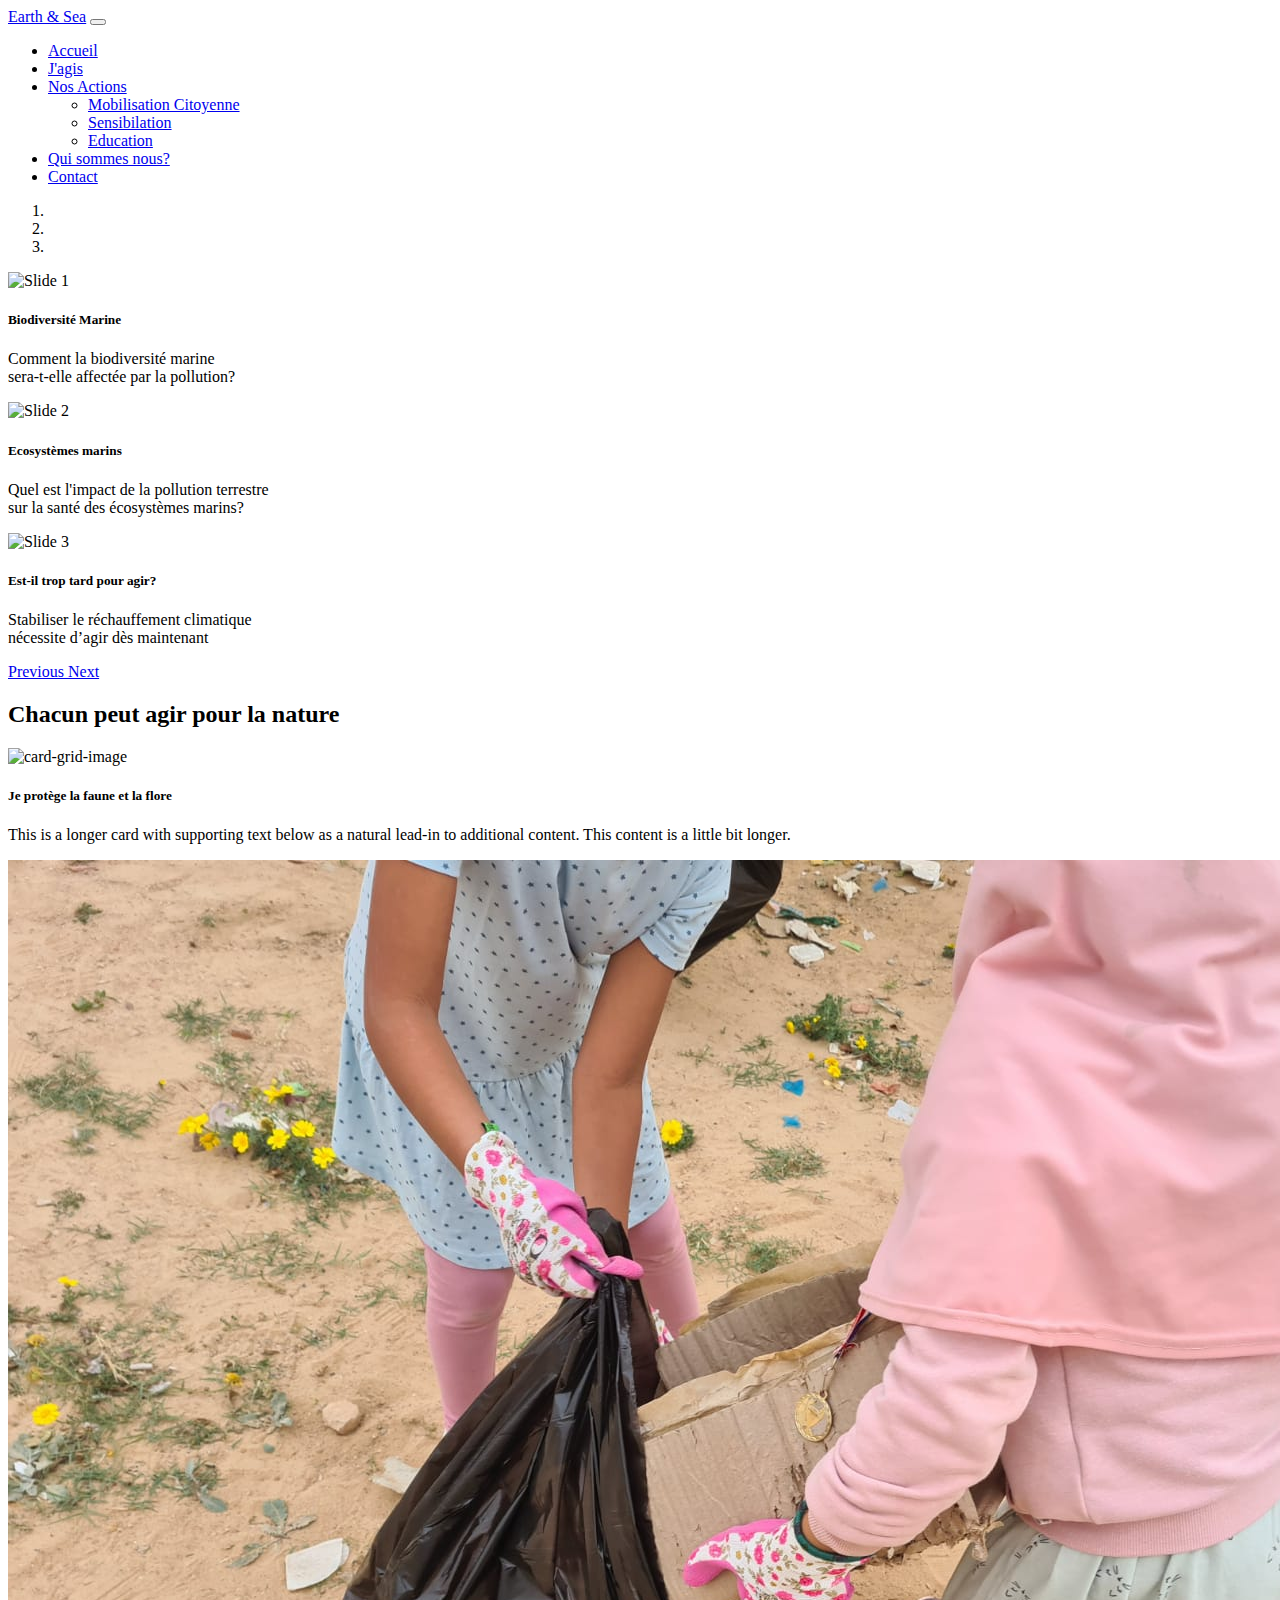
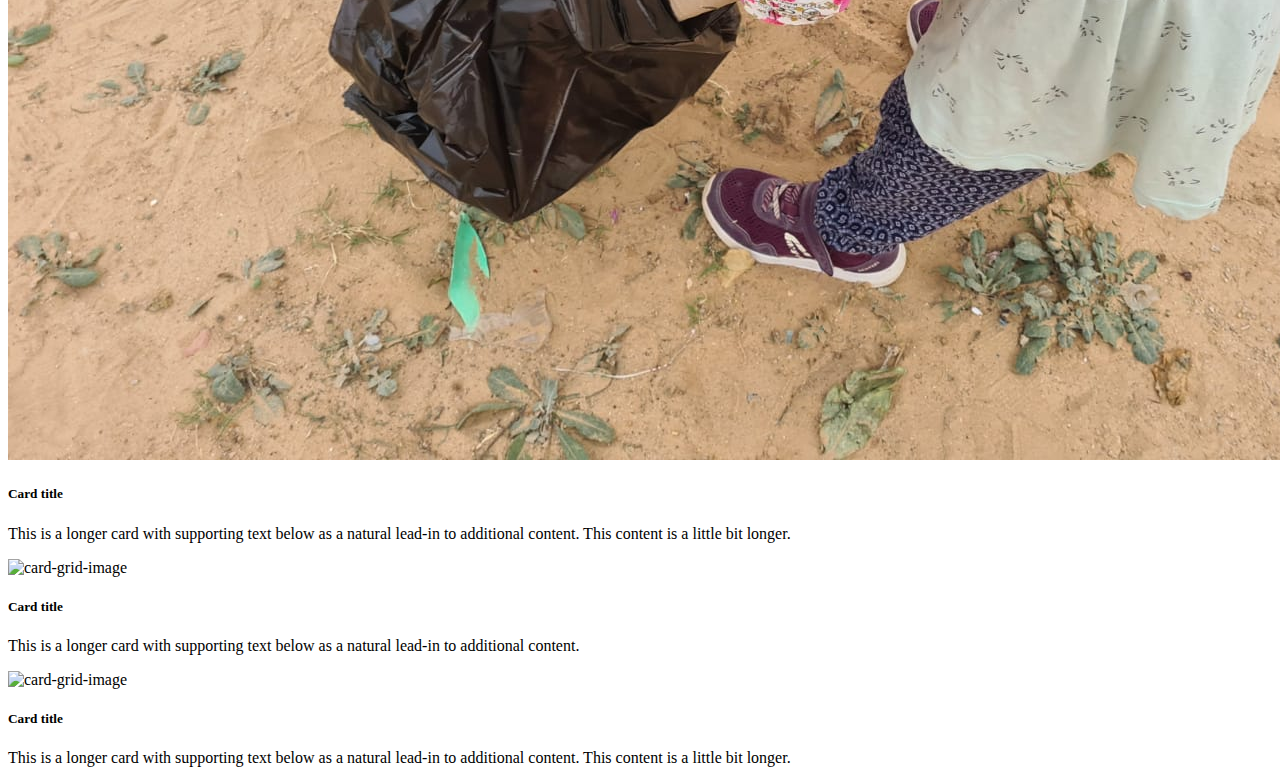
==== index.html @ c66fdb54 "My first commit" ====
<!DOCTYPE html>
<html lang="en">
<head>
  <meta charset="UTF-8">
  <meta http-equiv="X-UA-Compatible" content="IE=edge">
  <meta name="viewport" content="width=device-width, initial-scale=1.0">
  <title>Earth and Sea</title>
  <link rel="stylesheet" href="style.css">
  <link href="https://cdn.jsdelivr.net/npm/bootstrap@5.0.2/dist/css/bootstrap.min.css" rel="stylesheet" integrity="sha384-EVSTQN3/azprG1Anm3QDgpJLIm9Nao0Yz1ztcQTwFspd3yD65VohhpuuCOmLASjC" crossorigin="anonymous">
</head>
<body>

  <header >
    <nav class="navbar navbar-expand-xl navbar-dark bg-dark sticky-top">
      <div class="container-fluid fs-5">
        <a class="navbar-brand fs-1 text-info"  href="#">Earth & Sea</a>
        <button class="navbar-toggler" type="button" data-bs-toggle="collapse" data-bs-target="#navbarWithDropdown" aria-controls="navbarWithDropdown" aria-expanded="false" aria-label="Toggle navigation">
          <span class="navbar-toggler-icon"></span>
        </button>
        <div class="collapse navbar-collapse show" id="navbarWithDropdown">
          <ul class="navbar-nav">
            <li class="nav-item">
              <a class="nav-link active g-1 mx-2 ms-5" aria-current="page" href="#">Accueil</a>
            </li>
            <li class="nav-item">
              <a class="nav-link mx-2" href="#">J'agis</a>
            </li>
            <li class="nav-item dropdown">
              <a class="nav-link dropdown-toggle mx-2" href="#" id="navbarDropdownMenuLink" role="button" data-bs-toggle="dropdown" aria-expanded="false">
                Nos Actions
              </a>
              <ul class="dropdown-menu" aria-labelledby="navbarDropdownMenuLink">
                <li><a class="dropdown-item" href="#">Mobilisation Citoyenne</a></li>
                <li><a class="dropdown-item" href="#">Sensibilation</a></li>
                <li><a class="dropdown-item" href="#">Education</a></li>
              </ul>
            </li>
            <li class="nav-item">
              <a class="nav-link mx-2" href="#">
                Qui sommes nous?</a>
            </li>
            <li class="nav-item">
              <a class="nav-link mx-2" href="#">
                Contact</a>
            </li>
          </ul>
        </div>
      </div>
    </nav>
  </header>

    <div>
      <div id="carouselDark" class="carousel carousel-light slide" data-bs-ride="carousel">
        <ol class="carousel-indicators">
          <li data-bs-target="#carouselDark" data-bs-slide-to="0" class="active"></li>
          <li data-bs-target="#carouselDark" data-bs-slide-to="1"></li>
          <li data-bs-target="#carouselDark" data-bs-slide-to="2"></li>
        </ol>
        <div class="carousel-inner">
          <div class="carousel-item active">
            <img src="https://condorlivemedia.azureedge.net/cache/5/1/2/2/0/3/5122039f153b6544ac73728ad314e074d9860437.jpg" class="d-block w-100 carousel-img" alt="Slide 1">
            <div class="carousel-caption d-none d-sm-block">
              <h5 class="fs-1 fw-bold text-dark">Biodiversité Marine</h5>
              <p class="fs-3 text-light">Comment la biodiversité marine <br> sera-t-elle affectée par la pollution?</p>
            </div>
          </div>
          <div class="carousel-item">
            <img src="https://www.associazionepiuinforma.org/wp-content/uploads/2021/01/plastic-free-1.jpg" class="d-block w-100 carousel-img" alt="Slide 2">
            <div class="carousel-caption d-none d-sm-block">
              <h5 class="fs-1 fw-bold text-warning">Ecosystèmes marins</h5>
              <p class="fs-3 text-light">Quel est l'impact de la pollution terrestre <br> sur la santé des écosystèmes marins?</p>
            </div>
          </div>
          <div class="carousel-item">
            <img src="https://condorlivemedia.azureedge.net/cache/3/7/e/9/1/0/37e910b59f08dfcb8a8b7f9b9ddd486dace305ed.jpg" class="d-block w-100 carousel-img" alt="Slide 3">
            <div class="carousel-caption d-none d-sm-block">
              <h5 class="fs-2 fw-bold text-light">Est-il trop tard pour agir?</h5>
              <p class="fs-3 text-light">Stabiliser le réchauffement climatique <br> nécessite d’agir dès maintenant</p>
            </div>
          </div>
        </div>
        <a class="carousel-control-prev" href="#carouselDark" role="button" data-bs-slide="prev">
          <span class="carousel-control-prev-icon" aria-hidden="true"></span>
          <span class="visually-hidden">Previous</span>
        </a>
        <a class="carousel-control-next" href="#carouselDark" role="button" data-bs-slide="next">
          <span class="carousel-control-next-icon" aria-hidden="true"></span>
          <span class="visually-hidden">Next</span>
        </a>
      </div>
    </div>

    <h2 class="text-center mt-5">Chacun peut agir pour la nature</h2>

    <div class="container-fluid mt-5">
      <div class="row row-cols-1 row-cols-sm-2 g-3 mt-2 d-flex justify-content-around">
        <div class="col-5">
          <div class="card">
            <img src="https://cdn2.hubspot.net/hubfs/5313163/Ninos-reciclando-dia-medioambiente.jpg" class="card-img-top" alt="card-grid-image">
            <div class="card-body">
              <h5 class="card-title">Je protège la faune et la flore</h5>
              <p class="card-text">This is a longer card with supporting text below as a natural lead-in to additional content. This content is a little bit longer.</p>
            </div>
          </div>
        </div>
        <div class="col-5">
          <div class="card">
            <img src="dechets.jpg" class="card-img-top" alt="card-grid-image">
            <div class="card-body">
              <h5 class="card-title">Card title</h5>
              <p class="card-text">This is a longer card with supporting text below as a natural lead-in to additional content. This content is a little bit longer.</p>
            </div>
          </div>
        </div>
        <div class="col-5">
          <div class="card">
            <img src="https://static.wixstatic.com/media/112ed5_d75444805108465b8c4cd6896440b48f~mv2.jpg/v1/fill/w_1000,h_562,al_c,q_90,usm_0.66_1.00_0.01/112ed5_d75444805108465b8c4cd6896440b48f~mv2.jpg" class="card-img-top" alt="card-grid-image">
            <div class="card-body">
              <h5 class="card-title">Card title</h5>
              <p class="card-text">This is a longer card with supporting text below as a natural lead-in to additional content.</p>
            </div>
          </div>
        </div>
        <div class="col-5">
          <div class="card">
            <img src="https://www.reponse-conso.fr/wp-content/uploads/shutterstock_1021842574-1000x450.jpg" class="card-img-top" alt="card-grid-image">
            <div class="card-body">
              <h5 class="card-title">Card title</h5>
              <p class="card-text">This is a longer card with supporting text below as a natural lead-in to additional content. This content is a little bit longer.</p>
            </div>
          </div>
        </div>
      </div>
    </div>
    
  


  <script src="https://cdn.jsdelivr.net/npm/@popperjs/core@2.9.2/dist/umd/popper.min.js" integrity="sha384-IQsoLXl5PILFhosVNubq5LC7Qb9DXgDA9i+tQ8Zj3iwWAwPtgFTxbJ8NT4GN1R8p" crossorigin="anonymous"></script>
<script src="https://cdn.jsdelivr.net/npm/bootstrap@5.0.2/dist/js/bootstrap.min.js" integrity="sha384-cVKIPhGWiC2Al4u+LWgxfKTRIcfu0JTxR+EQDz/bgldoEyl4H0zUF0QKbrJ0EcQF" crossorigin="anonymous"></script>
</body>
</html>
---- style.css ----
.carousel-img {
  height: 610px;
}
/*# sourceMappingURL=style.css.map */
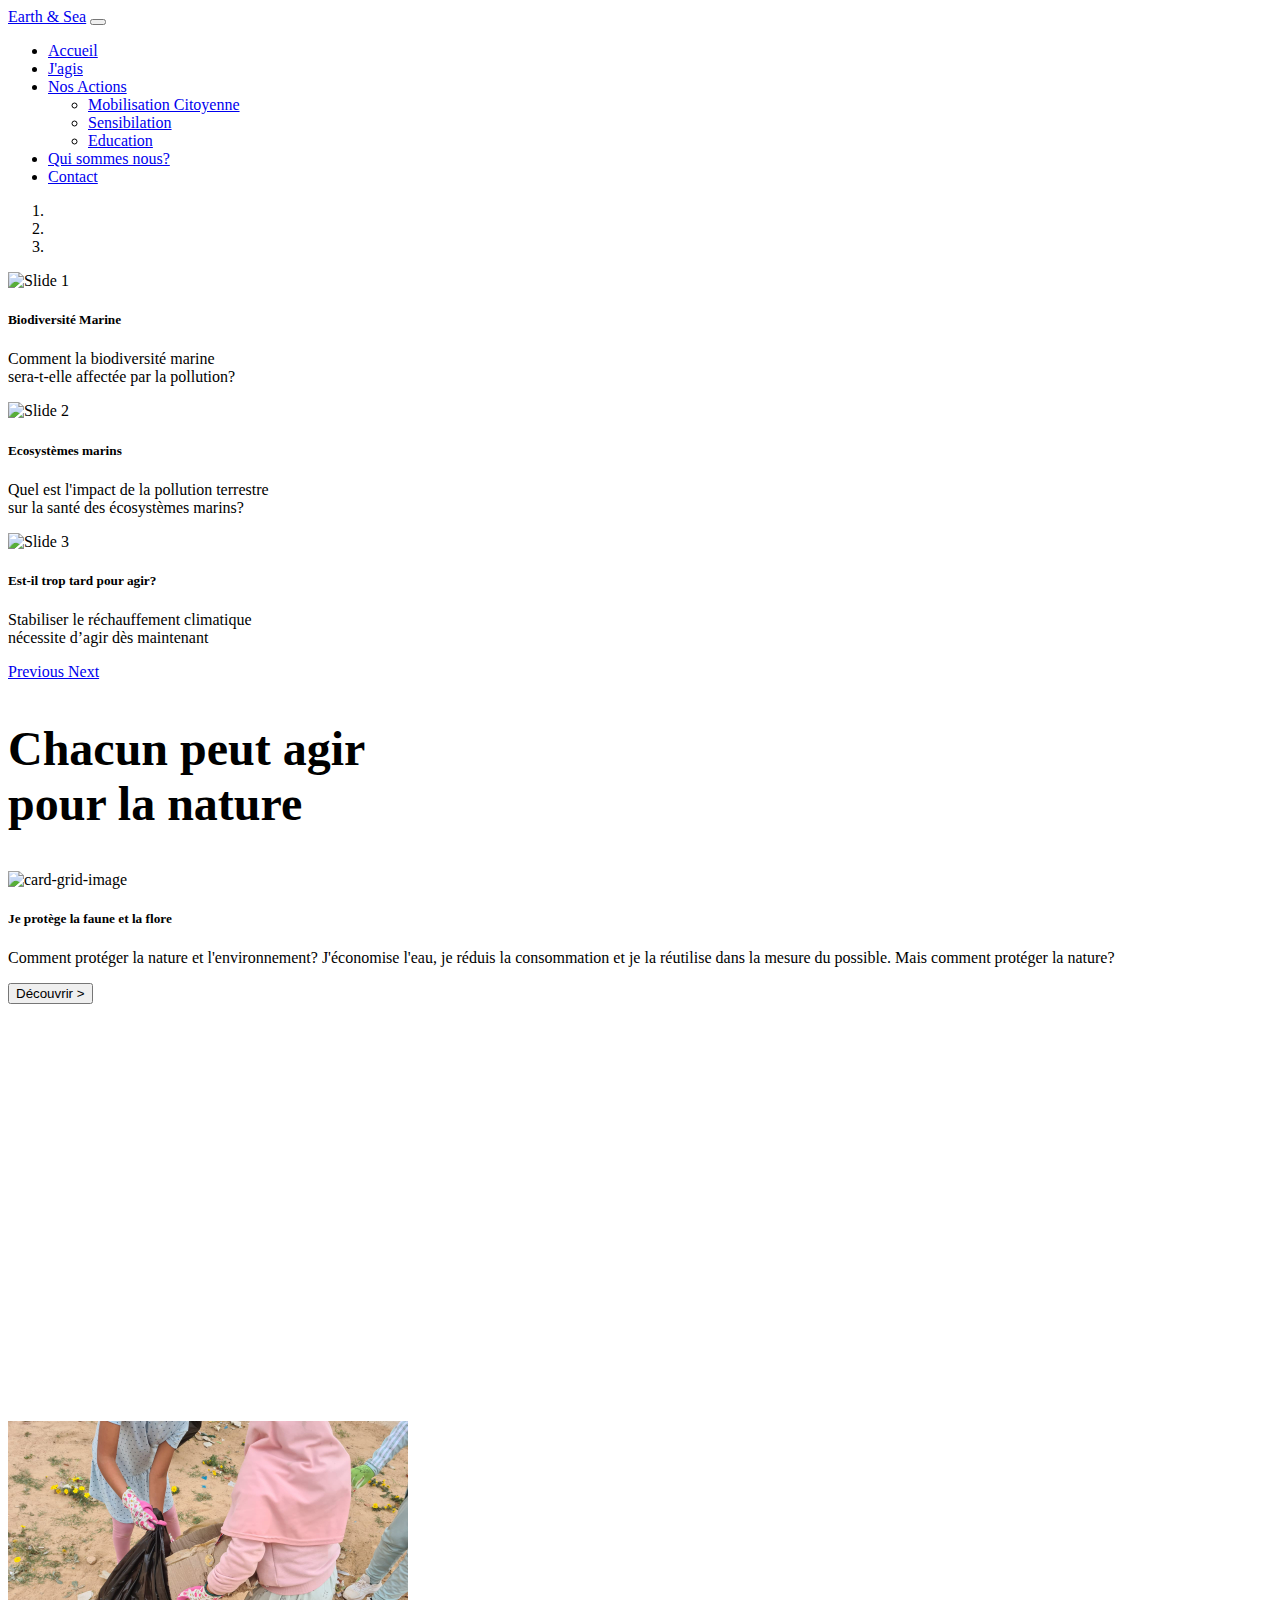
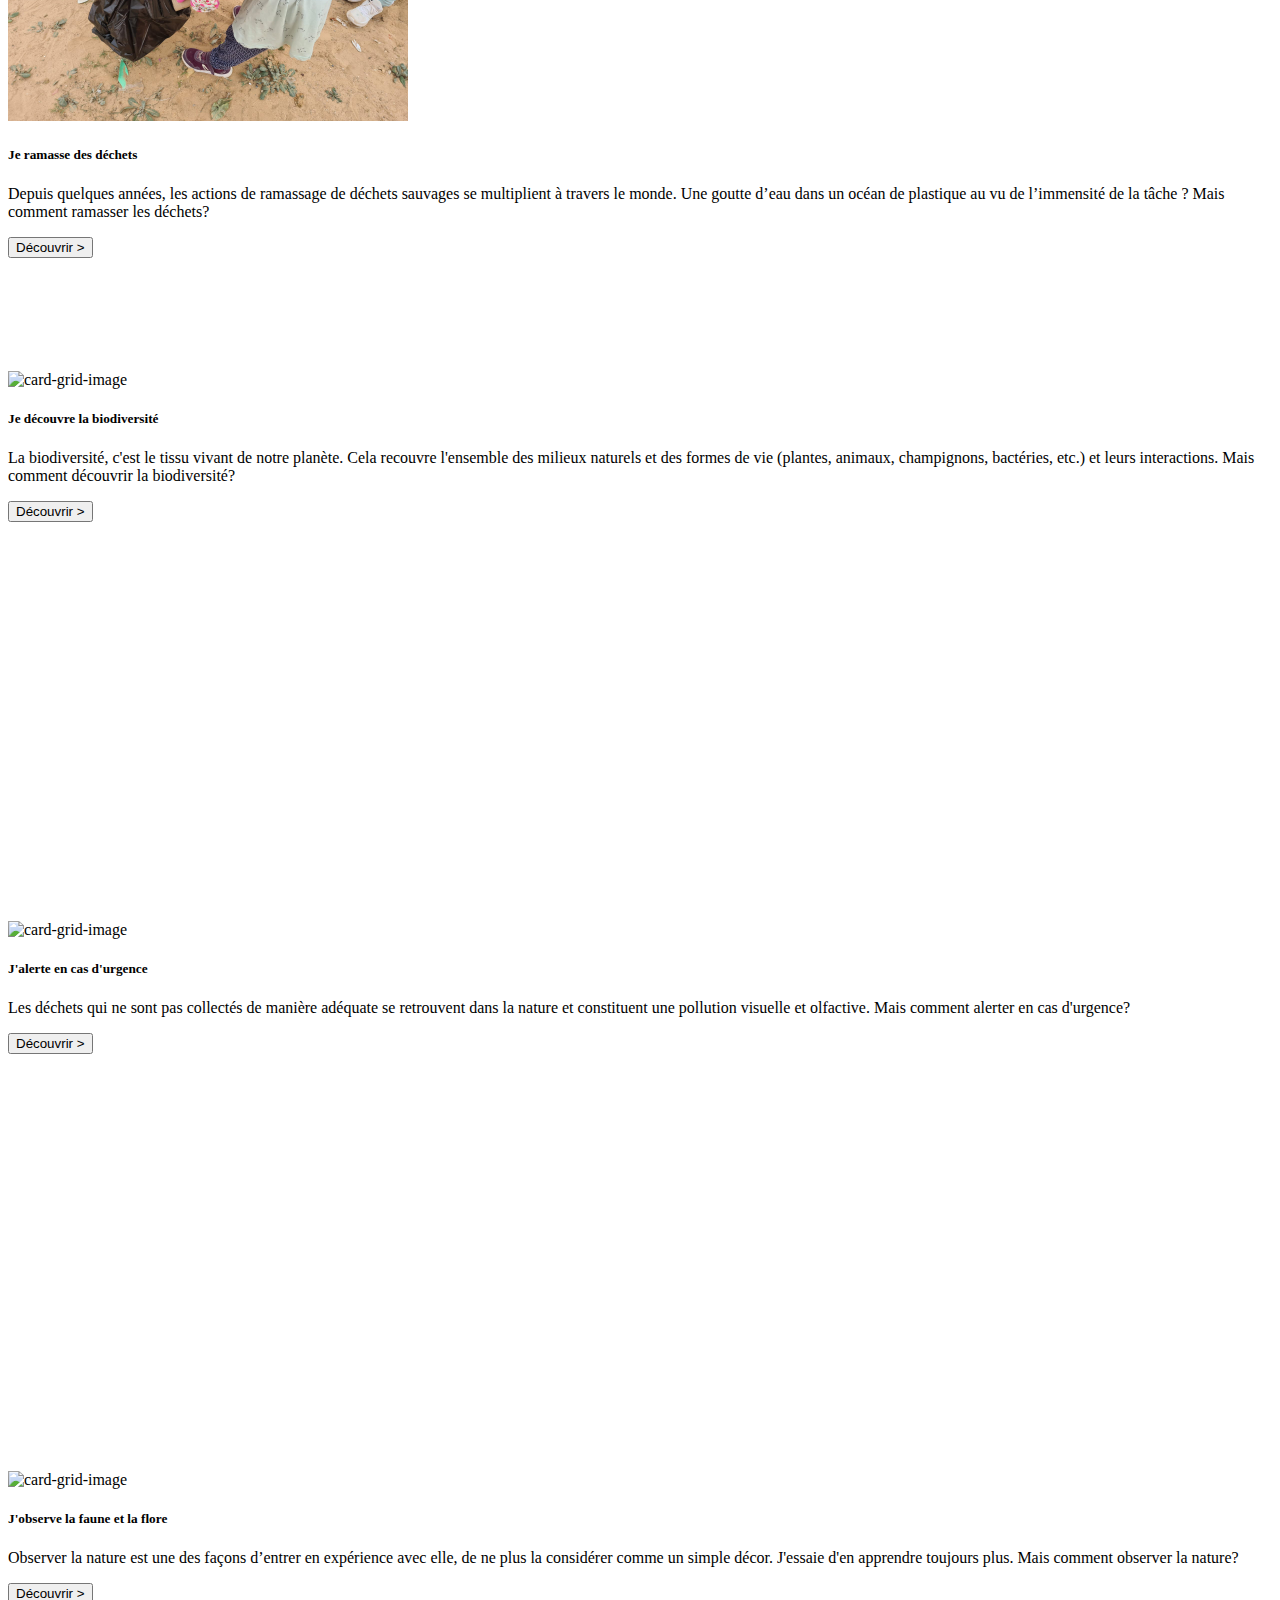
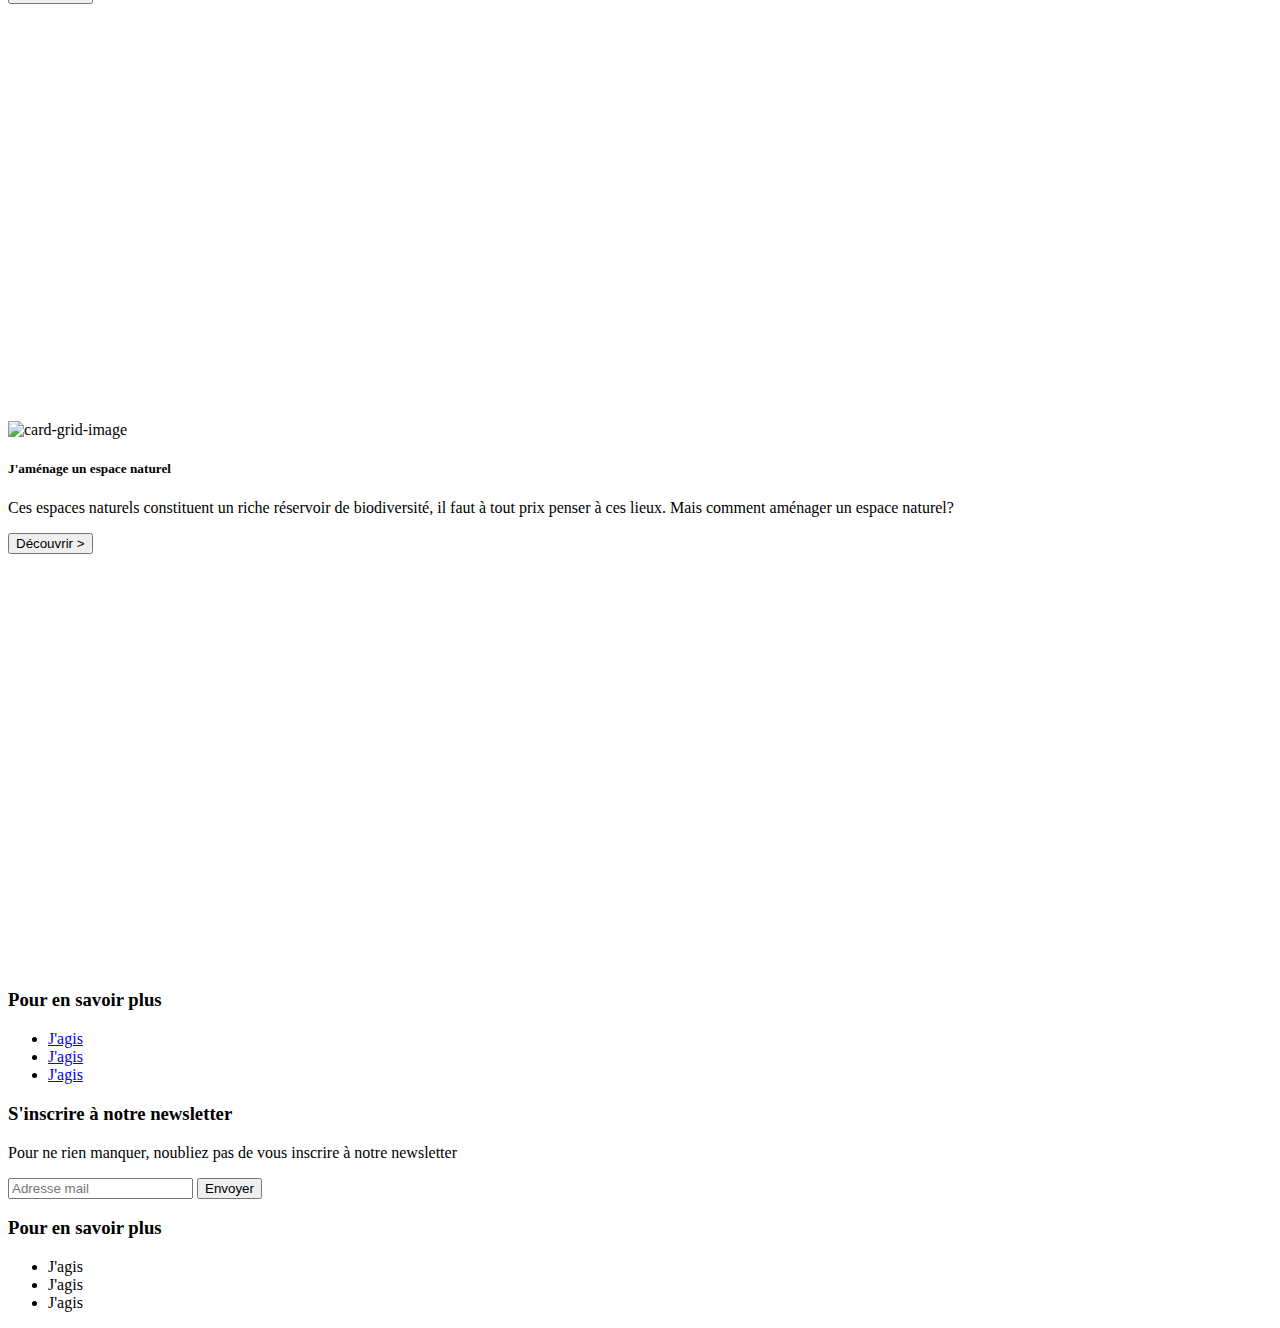
==== commit 793875fb: "add footer" ====
--- a/index.html
+++ b/index.html
@@ -7,6 +7,9 @@
   <title>Earth and Sea</title>
   <link rel="stylesheet" href="style.css">
   <link href="https://cdn.jsdelivr.net/npm/bootstrap@5.0.2/dist/css/bootstrap.min.css" rel="stylesheet" integrity="sha384-EVSTQN3/azprG1Anm3QDgpJLIm9Nao0Yz1ztcQTwFspd3yD65VohhpuuCOmLASjC" crossorigin="anonymous">
+  <link rel="preconnect" href="https://fonts.googleapis.com">
+<link rel="preconnect" href="https://fonts.gstatic.com" crossorigin>
+<link href="https://fonts.googleapis.com/css2?family=Noto+Serif&display=swap" rel="stylesheet">
 </head>
 <body>
 
@@ -90,48 +93,117 @@
       </div>
     </div>
 
-    <h2 class="text-center mt-5">Chacun peut agir pour la nature</h2>
+    <h2 class="text-center mt-5 text-success title-for-cards">Chacun peut agir <br> pour la nature</h2>
 
     <div class="container-fluid mt-5">
-      <div class="row row-cols-1 row-cols-sm-2 g-3 mt-2 d-flex justify-content-around">
-        <div class="col-5">
-          <div class="card">
+      <div class="row  g-3 mt-5 d-flex justify-content-around">
+        <div class="col-md-5 col-lg-4">
+          <div class="card shadow">
             <img src="https://cdn2.hubspot.net/hubfs/5313163/Ninos-reciclando-dia-medioambiente.jpg" class="card-img-top" alt="card-grid-image">
-            <div class="card-body">
+            <div class="card-body d-flex flex-column justify-content-between">
               <h5 class="card-title">Je protège la faune et la flore</h5>
-              <p class="card-text">This is a longer card with supporting text below as a natural lead-in to additional content. This content is a little bit longer.</p>
-            </div>
-          </div>
-        </div>
-        <div class="col-5">
-          <div class="card">
+              <p class="card-text">
+                Comment protéger la nature et l'environnement?
+                J'économise l'eau, je réduis la consommation et je la réutilise dans la mesure du possible. Mais comment protéger la nature?
+              </p>
+              <button type="button" class="btn btn-success align-self-end">Découvrir ></button>
+            </div>
+          </div>
+        </div>
+        <div class="col-md-5 col-lg-4">
+          <div class="card shadow">
             <img src="dechets.jpg" class="card-img-top" alt="card-grid-image">
-            <div class="card-body">
-              <h5 class="card-title">Card title</h5>
-              <p class="card-text">This is a longer card with supporting text below as a natural lead-in to additional content. This content is a little bit longer.</p>
-            </div>
-          </div>
-        </div>
-        <div class="col-5">
-          <div class="card">
+            <div class="card-body d-flex flex-column justify-content-between">
+              <h5 class="card-title">Je ramasse des déchets</h5>
+              <p class="card-text">
+                Depuis quelques années, les actions de ramassage de déchets sauvages se multiplient à travers le monde. Une goutte d’eau dans un océan de plastique au vu de l’immensité de la tâche ? Mais comment ramasser les déchets?
+              </p>
+              <button type="button" class="btn btn-success align-self-end">Découvrir ></button>
+            </div>
+          </div>
+        </div>
+        <div class="col-md-5 col-lg-4">
+          <div class="card shadow">
             <img src="https://static.wixstatic.com/media/112ed5_d75444805108465b8c4cd6896440b48f~mv2.jpg/v1/fill/w_1000,h_562,al_c,q_90,usm_0.66_1.00_0.01/112ed5_d75444805108465b8c4cd6896440b48f~mv2.jpg" class="card-img-top" alt="card-grid-image">
-            <div class="card-body">
-              <h5 class="card-title">Card title</h5>
-              <p class="card-text">This is a longer card with supporting text below as a natural lead-in to additional content.</p>
-            </div>
-          </div>
-        </div>
-        <div class="col-5">
-          <div class="card">
+            <div class="card-body d-flex flex-column justify-content-between">
+              <h5 class="card-title">Je découvre la biodiversité</h5>
+              <p class="card-text">
+                La biodiversité, c'est le tissu vivant de notre planète. Cela recouvre l'ensemble des milieux naturels et des formes de vie (plantes, animaux, champignons, bactéries, etc.) et leurs interactions. Mais comment découvrir la biodiversité?
+              </p>
+              <button type="button" class="btn btn-success align-self-end">Découvrir ></button>
+            </div>
+          </div>
+        </div>
+        <div class="col-md-5 col-lg-4">
+          <div class="card  shadow">
             <img src="https://www.reponse-conso.fr/wp-content/uploads/shutterstock_1021842574-1000x450.jpg" class="card-img-top" alt="card-grid-image">
-            <div class="card-body">
-              <h5 class="card-title">Card title</h5>
-              <p class="card-text">This is a longer card with supporting text below as a natural lead-in to additional content. This content is a little bit longer.</p>
+            <div class="card-body d-flex flex-column justify-content-between">
+              <h5 class="card-title">J'alerte en cas d'urgence</h5>
+              <p class="card-text">
+                Les déchets qui ne sont pas collectés de manière adéquate se retrouvent dans la nature et constituent une pollution visuelle et olfactive. Mais comment alerter en cas d'urgence? 
+              </p>
+              <button type="button" class="btn btn-success align-self-end">Découvrir ></button>
+            </div>
+          </div>
+        </div>
+        <div class="col-md-5 col-lg-4">
+          <div class="card  shadow">
+            <img src="https://cc-hautvaldesevre.fr/images/Articles/agriculture_et_biodiversit%C3%A9/image_classesvertes1_685px.jpg" class="card-img-top" alt="card-grid-image">
+            <div class="card-body d-flex flex-column justify-content-between">
+              <h5 class="card-title">J'observe la faune et la flore</h5>
+              <p class="card-text">
+                Observer la nature est une des façons d’entrer en expérience avec elle, de ne plus la considérer comme un simple décor. J'essaie d'en apprendre toujours plus. Mais comment observer la nature? 
+              </p>
+              <button type="button" class="btn btn-success align-self-end">Découvrir ></button>
+            </div>
+          </div>
+        </div>
+        <div class="col-md-5 col-lg-4">
+          <div class="card  shadow">
+            <img src="https://i.notretemps.com/1400x787/smart/2021/04/09/bricolage-au-jardin-construire-un-hotel-a-insectes.jpg" class="card-img-top" alt="card-grid-image">
+            <div class="card-body d-flex flex-column justify-content-between">
+              <h5 class="card-title">J'aménage un espace naturel</h5>
+              <p class="card-text">
+                Ces espaces naturels constituent un riche réservoir de biodiversité, il faut à tout prix penser à ces lieux. Mais comment aménager un espace naturel?
+              </p>
+              <button type="button" class="btn btn-success align-self-end">Découvrir ></button>
             </div>
           </div>
         </div>
       </div>
     </div>
+
+    <footer class="bg-dark mt-5 container-fluid">
+      <div class="d-flex justify-content-around">
+        <div class="col-3 text-info mt-5 text-center mb-5">
+          <h3>Pour en savoir plus</h3>
+          <ul class="nav flex-column">
+            <li><a class="nav-link" href="#">J'agis</a></li>
+            <li><a class="nav-link" href="#">J'agis</a></li>
+            <li><a class="nav-link" href="#">J'agis</a></li>
+          </ul>
+        </div>
+  
+        <div class="col-3 d-flex flex-column text-info mt-5 text-center align-items-center mb-5">
+          <h3>S'inscrire à notre newsletter</h3>
+          <p>Pour ne rien manquer, noubliez pas de vous inscrire à notre newsletter</p>
+          <div class="input-group w-75">
+            <input type="mail" class="form-control" placeholder="Adresse mail" aria-label="mail" aria-describedby="input-group-left">
+            <button type="button" class="btn btn-primary">Envoyer</button>
+          </div>
+        </div>
+  
+        <div class="col-3 text-info mt-5 text-center mb-5">
+          <h3>Pour en savoir plus</h3>
+          <ul>
+            <li>J'agis</li>
+            <li>J'agis</li>
+            <li>J'agis</li>
+          </ul>
+        </div>
+      </div>
+      
+    </footer>
     
   
 
--- a/style.css
+++ b/style.css
@@ -1,4 +1,21 @@
 .carousel-img {
-  height: 610px;
+  height: 630px;
+}
+
+img {
+  height: 300px;
+}
+
+.card {
+  height: 550px;
+}
+
+h2 {
+  font-family: 'Noto Serif', serif;
+}
+
+.title-for-cards {
+  font-family: 'Satisfy', cursive;
+  font-size: 3em;
 }
 /*# sourceMappingURL=style.css.map */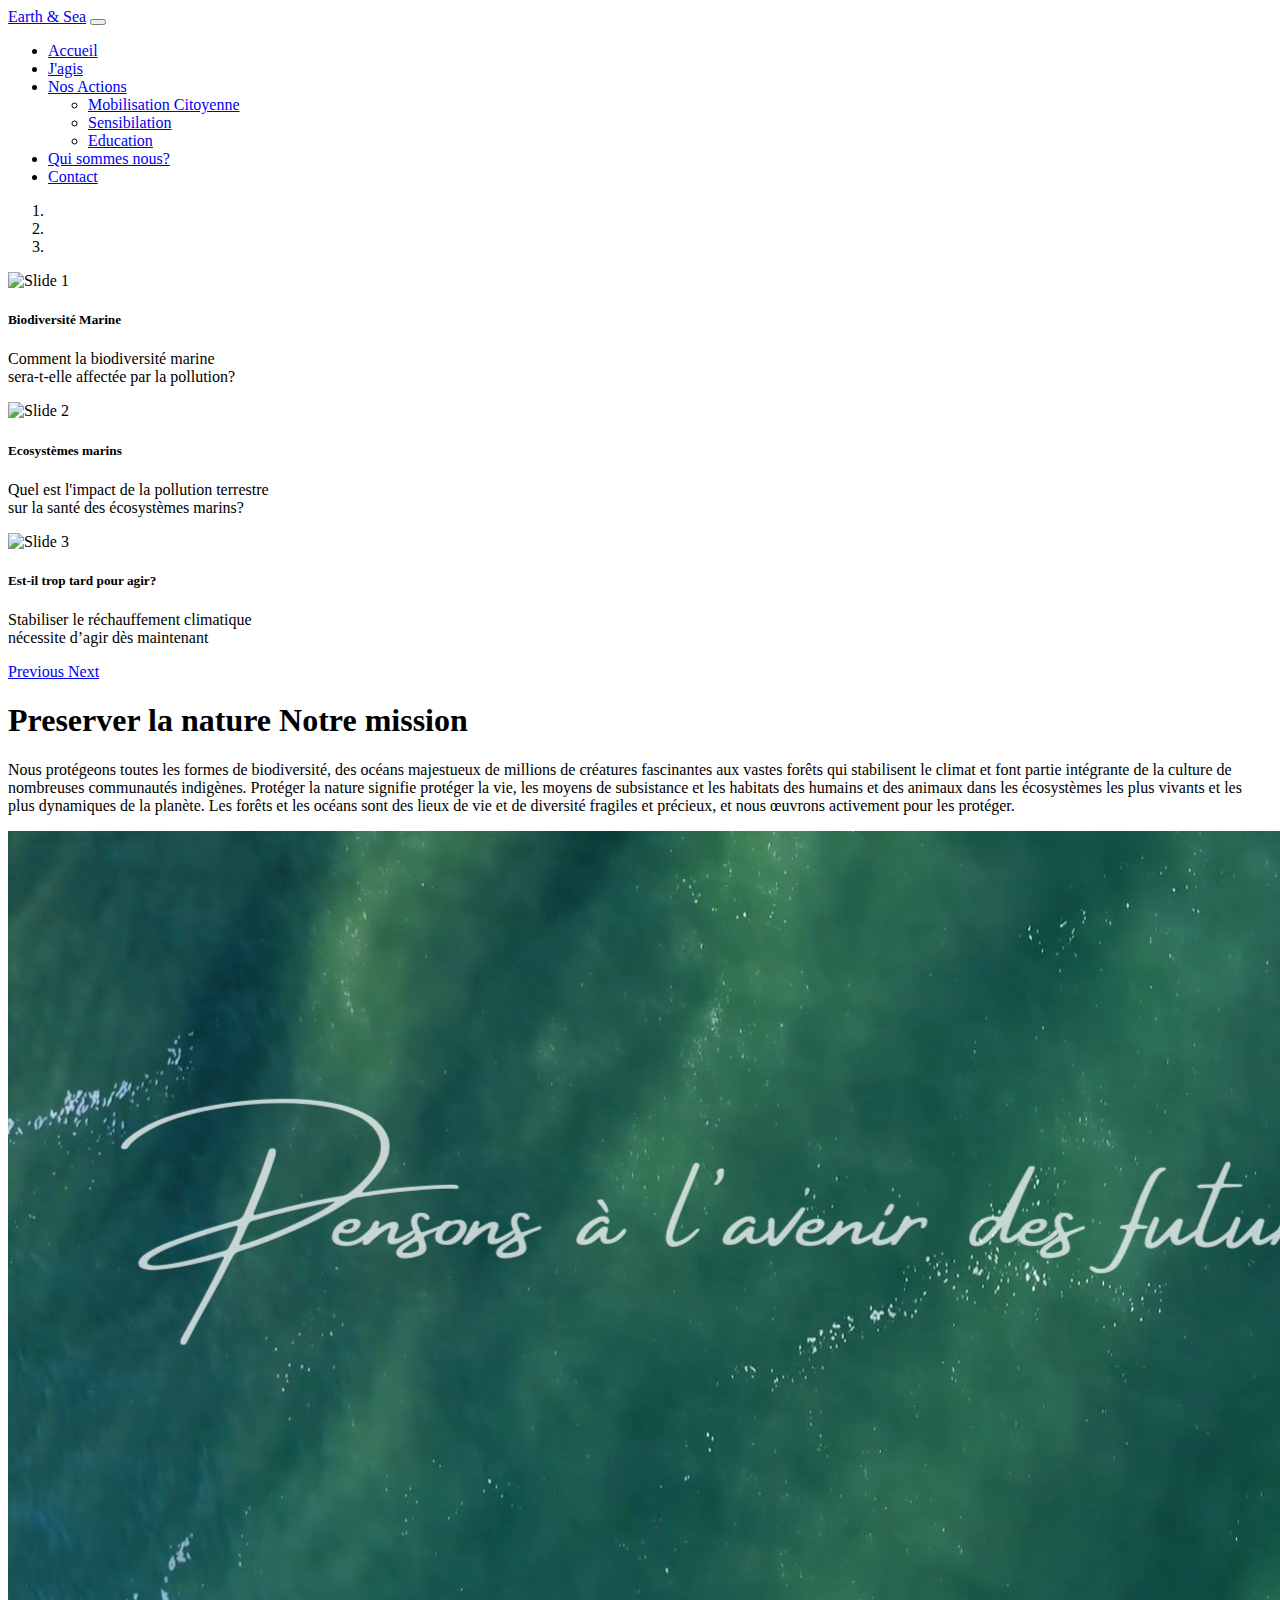
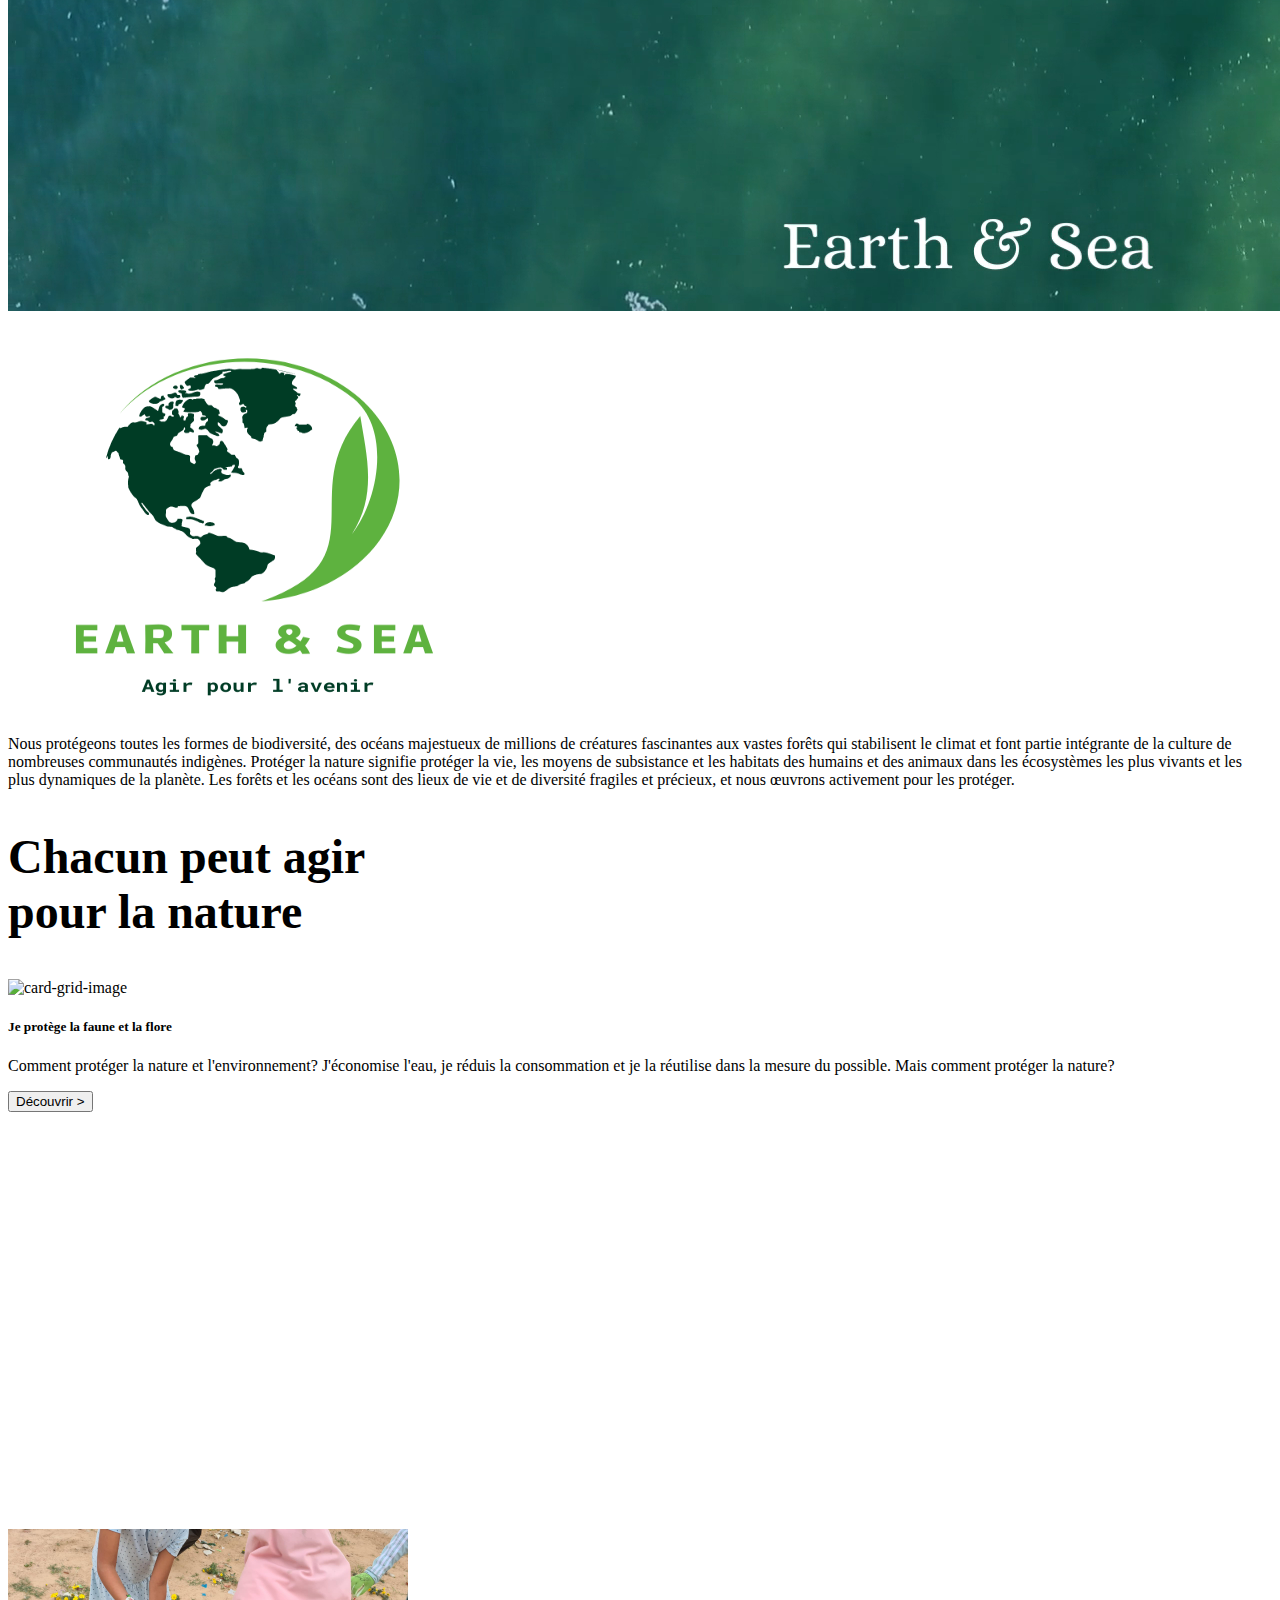
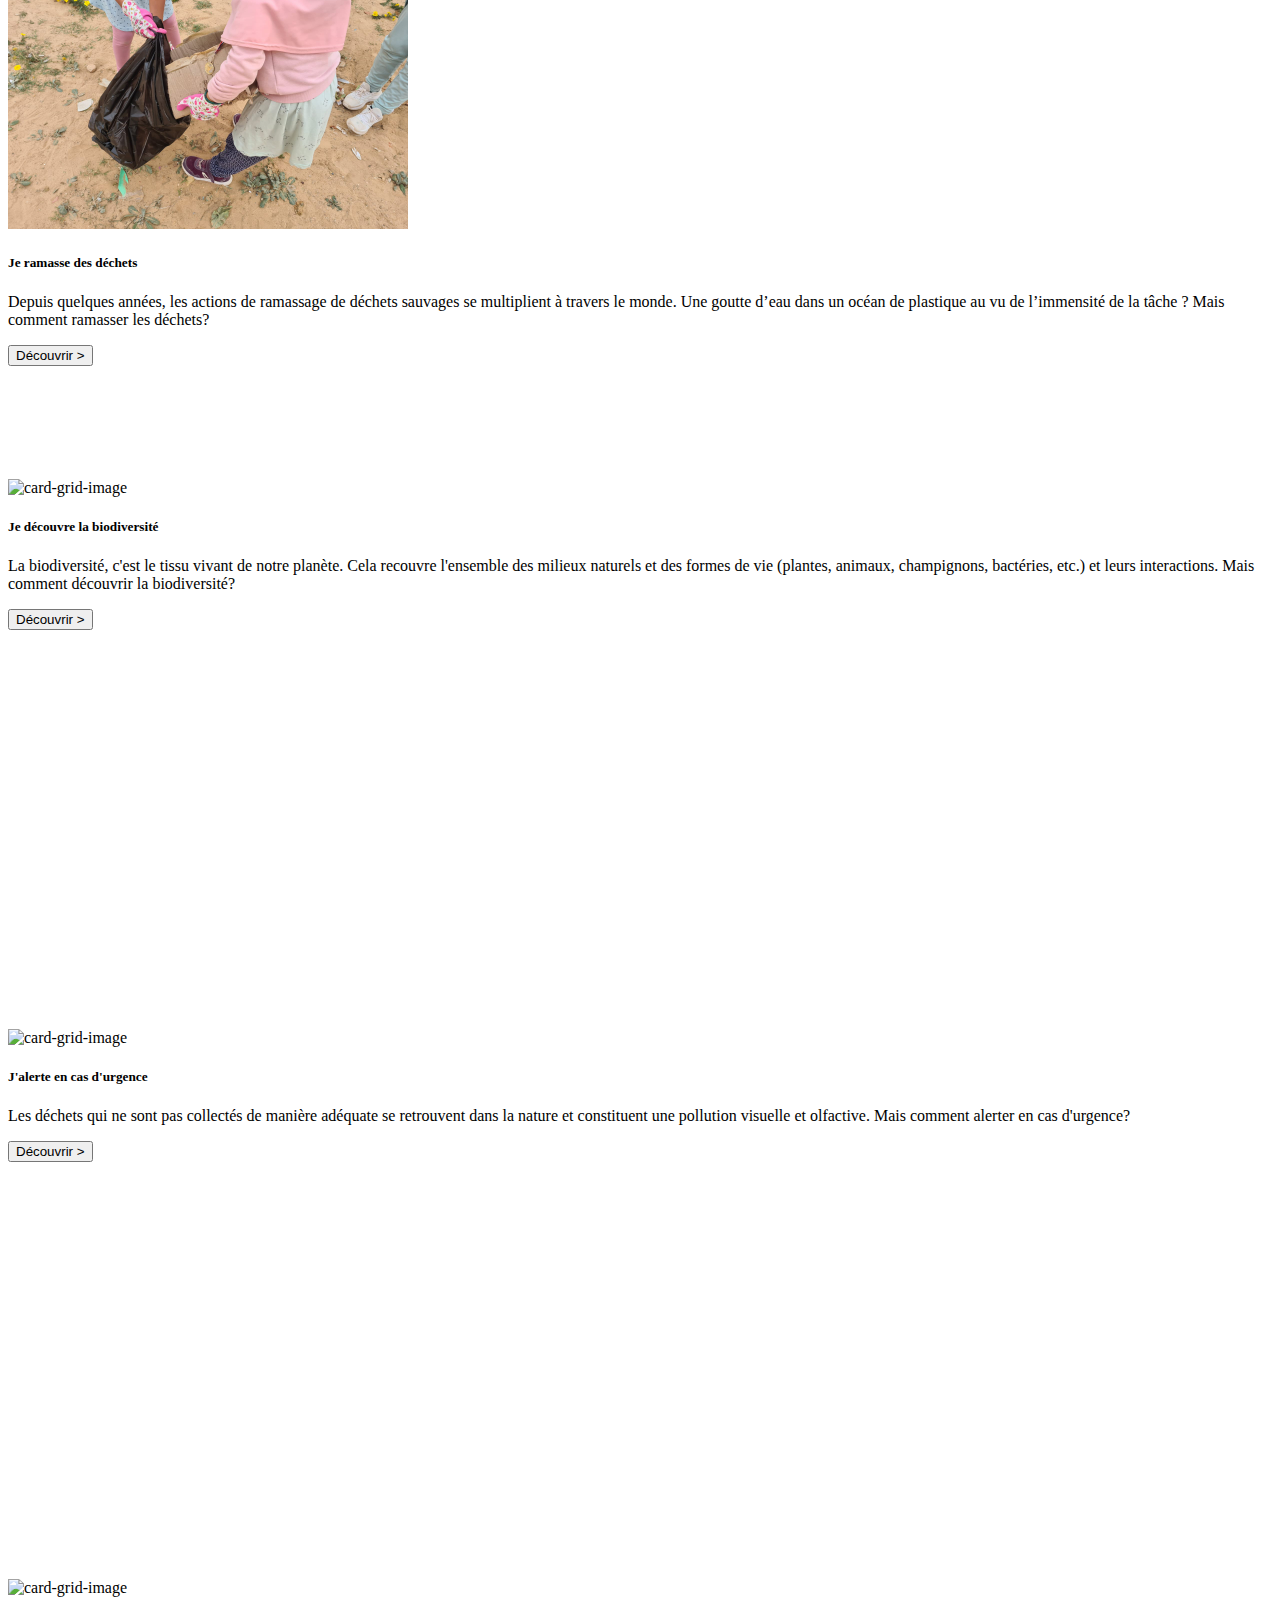
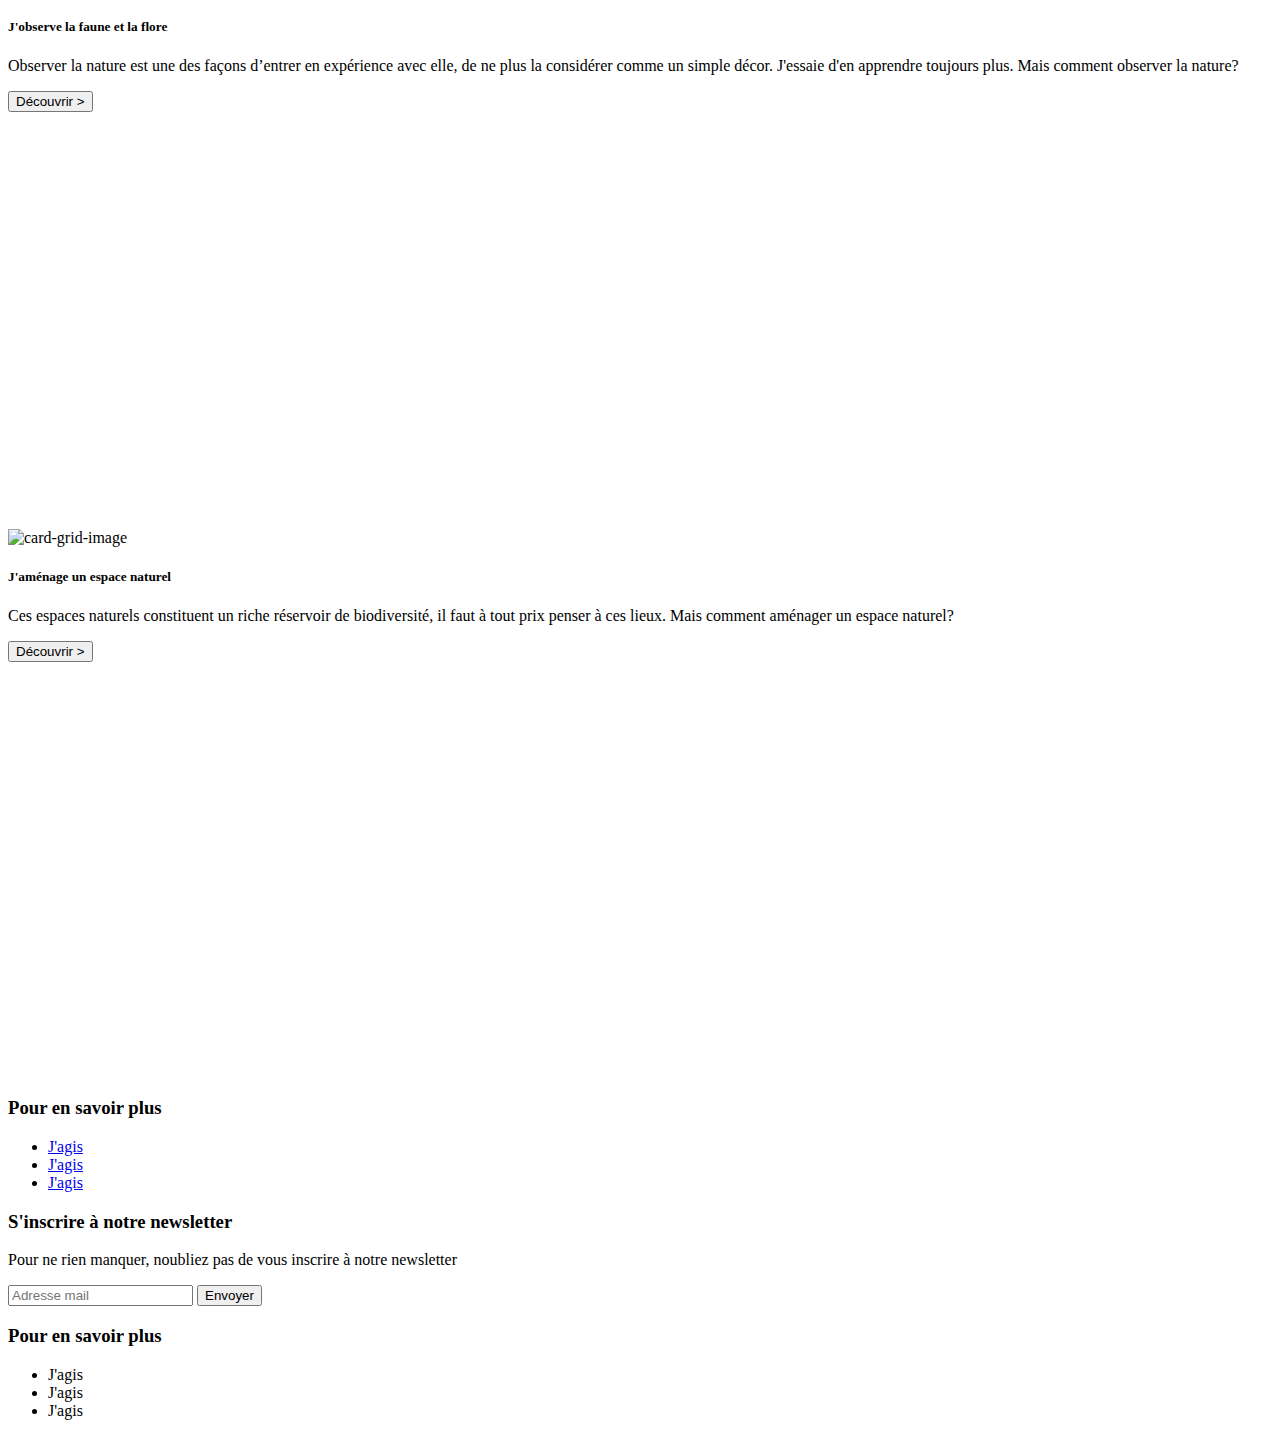
==== commit 26b2b035: "add footer" ====
--- a/index.html
+++ b/index.html
@@ -93,6 +93,27 @@
       </div>
     </div>
 
+    
+
+    <div class="container-fluid text-center mt-5">
+      <div class="row d-flex justify-content-around shadow me-5 ms-5">
+        <h1 class="mt-5 mb-5">Preserver la nature Notre mission</h1>
+        <div class="col-sm-10 col-md-6 d-flex flex-column mb-5">
+          <p>Nous protégeons toutes les formes de biodiversité, des océans majestueux de millions de créatures fascinantes aux vastes forêts qui stabilisent le climat et  font partie intégrante de la culture de nombreuses communautés indigènes. 
+ 
+            Protéger la nature signifie protéger la vie, les moyens de subsistance et les habitats des humains et des animaux dans les écosystèmes les plus vivants et les plus dynamiques de la planète. Les forêts et les océans sont des lieux de vie et de diversité fragiles et précieux, et nous œuvrons activement pour les protéger.</p>
+            <video loop autoplay muted src="vieo earth sea.mp4"></video>
+        </div>
+        <div class="col-sm-10 col-md-6 d-flex flex-column align-items-center">
+          <img class="logo" src="EARTH & SEA.png" alt="">
+          <p>Nous protégeons toutes les formes de biodiversité, des océans majestueux de millions de créatures fascinantes aux vastes forêts qui stabilisent le climat et  font partie intégrante de la culture de nombreuses communautés indigènes. 
+ 
+            Protéger la nature signifie protéger la vie, les moyens de subsistance et les habitats des humains et des animaux dans les écosystèmes les plus vivants et les plus dynamiques de la planète. Les forêts et les océans sont des lieux de vie et de diversité fragiles et précieux, et nous œuvrons activement pour les protéger.</p>
+        </div>
+      </div>
+      
+    </div>
+
     <h2 class="text-center mt-5 text-success title-for-cards">Chacun peut agir <br> pour la nature</h2>
 
     <div class="container-fluid mt-5">
--- a/style.css
+++ b/style.css
@@ -18,4 +18,15 @@
   font-family: 'Satisfy', cursive;
   font-size: 3em;
 }
+
+.logo {
+  max-width: 600px;
+}
+
+@media only screen and (min-width: 1140px) {
+  .logo {
+    width: 500px;
+    height: 400px;
+  }
+}
 /*# sourceMappingURL=style.css.map */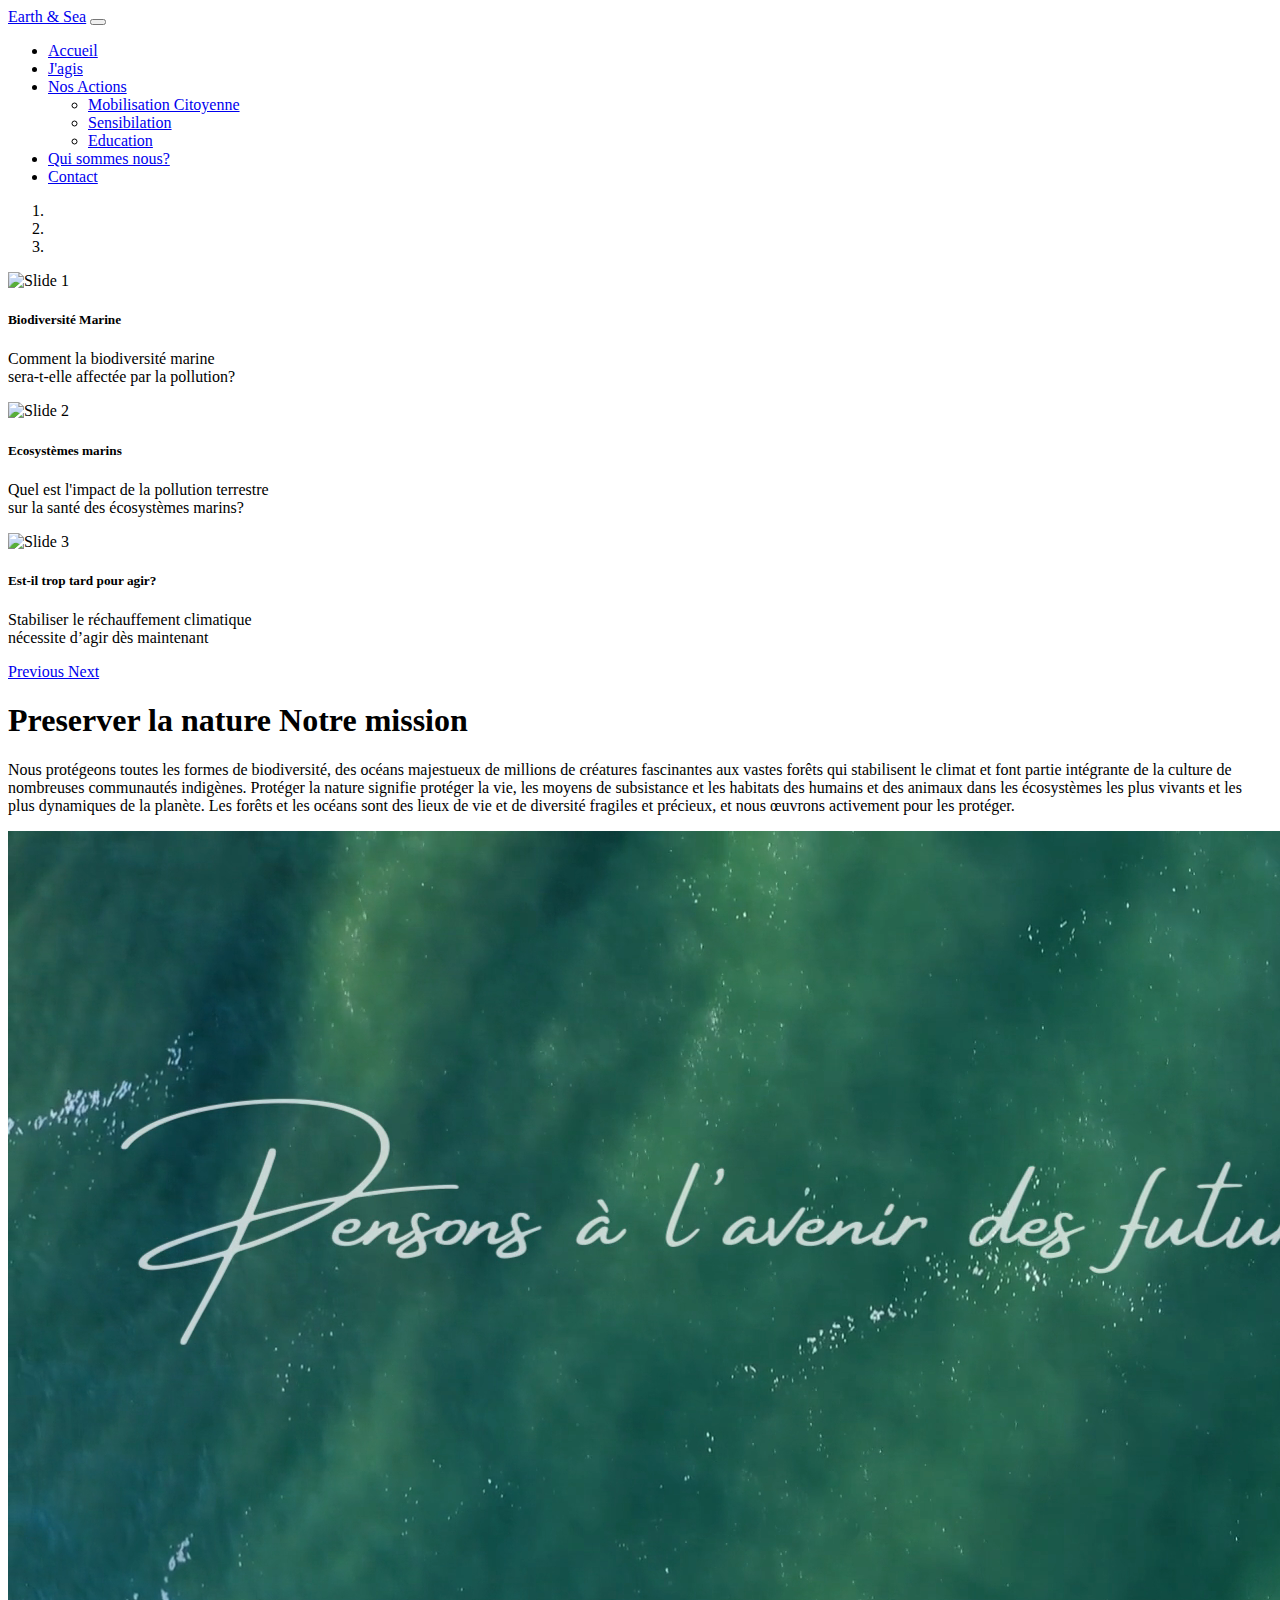
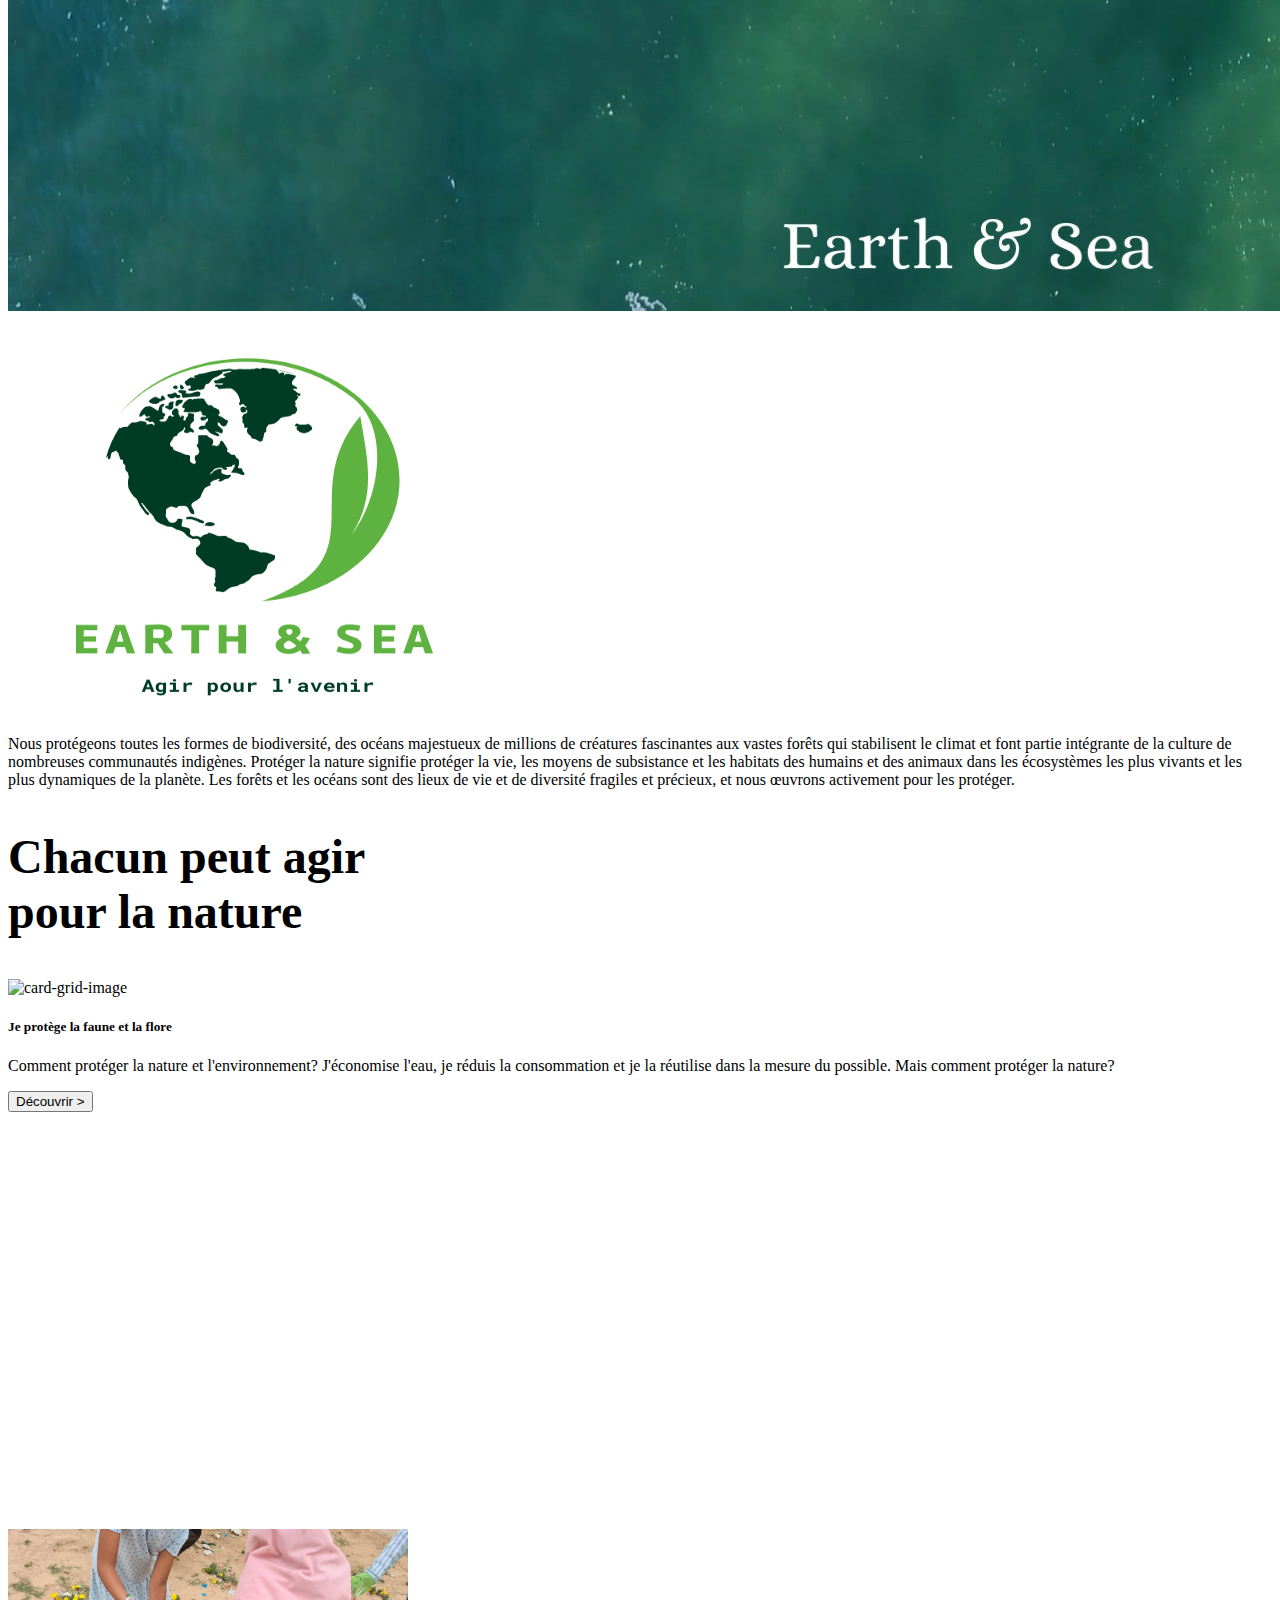
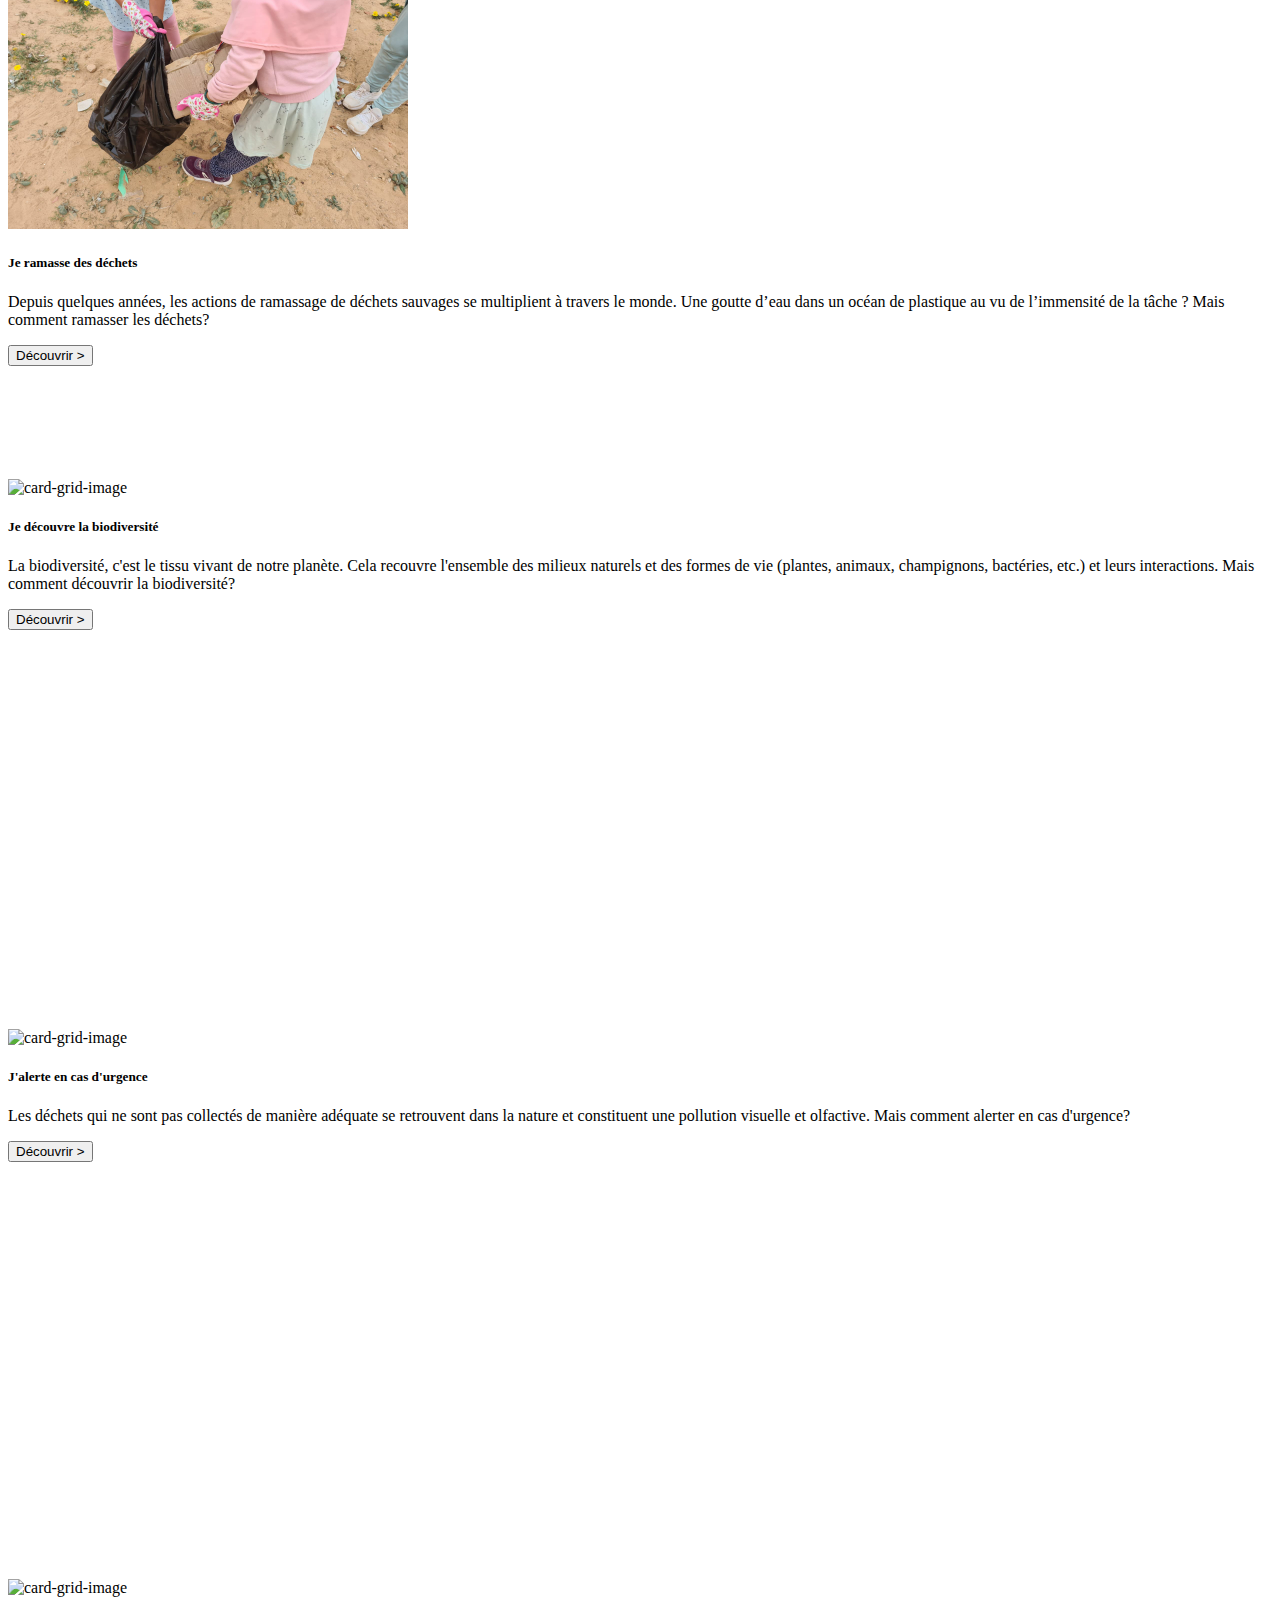
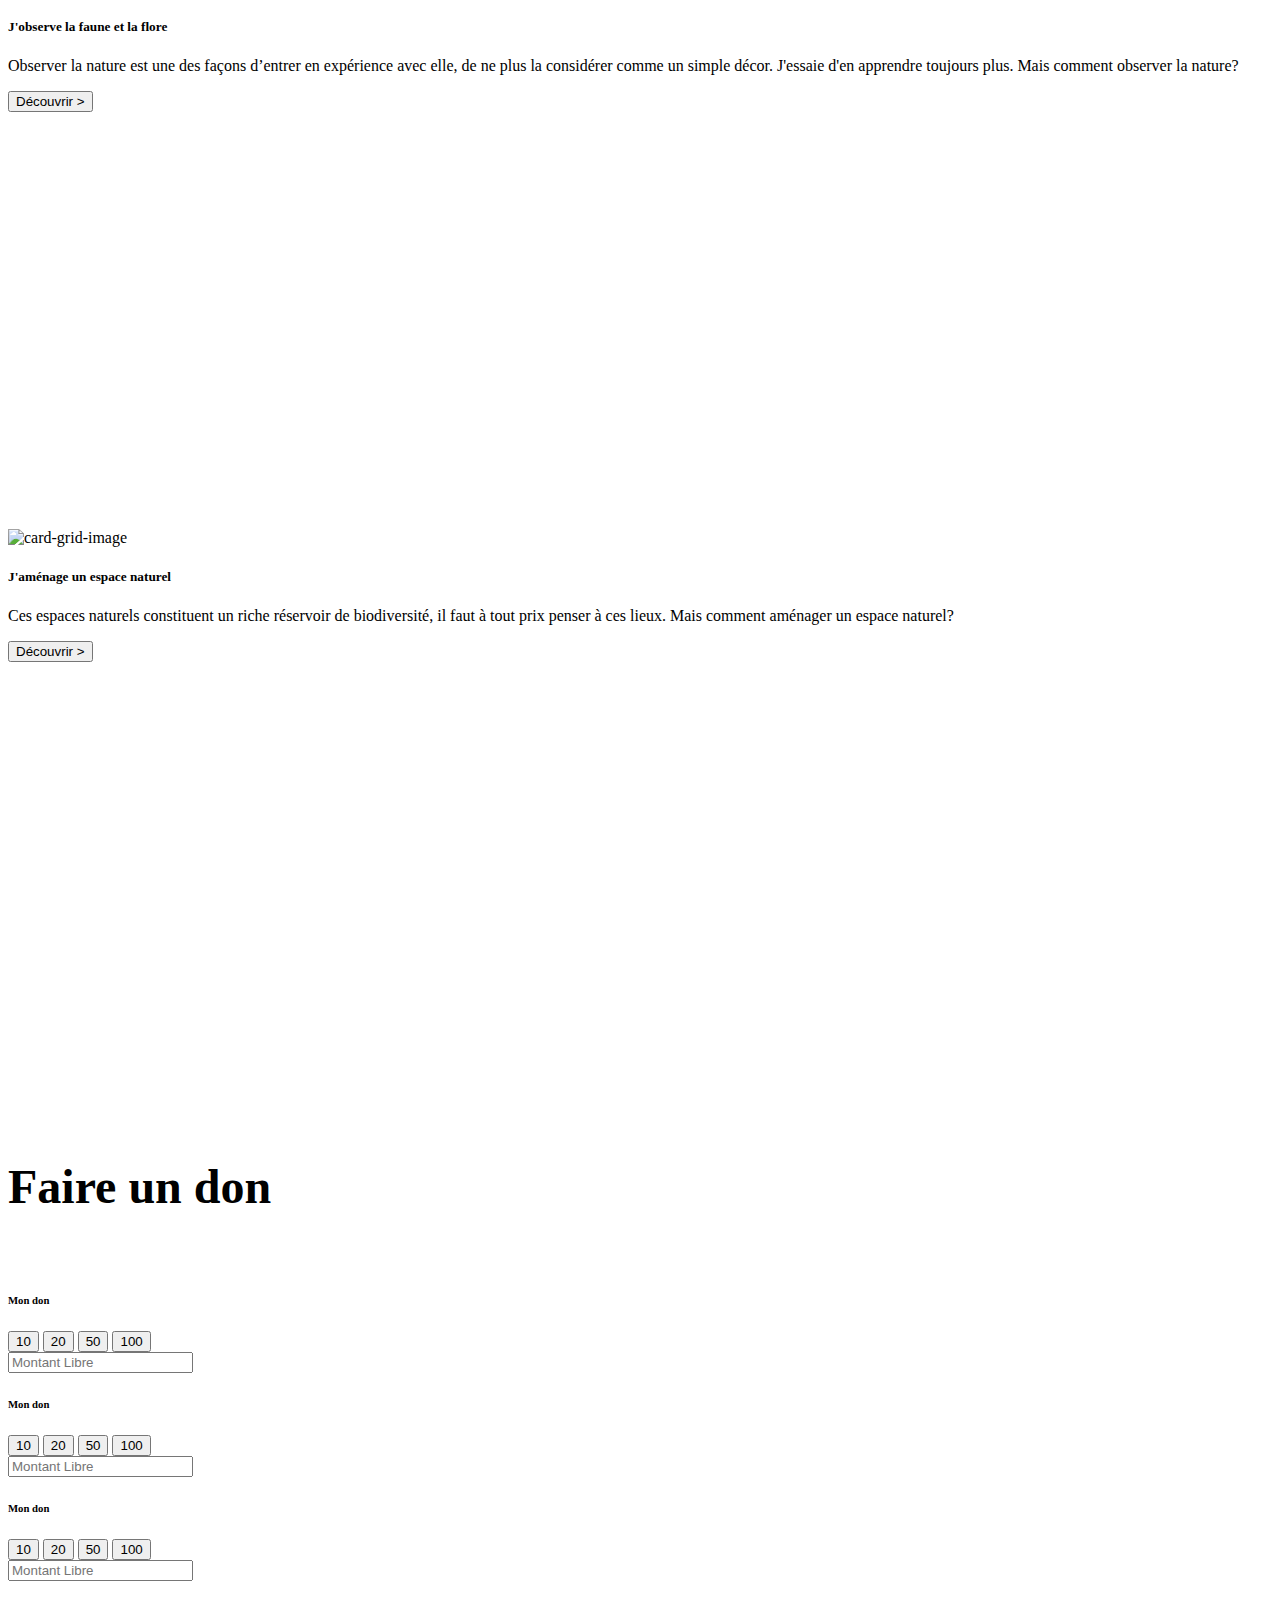
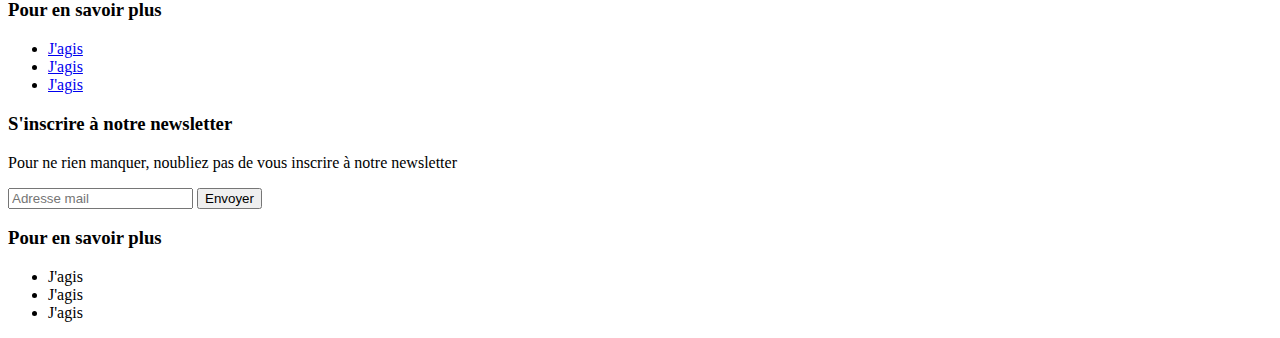
==== commit 10a57a2c: "ajout donnation" ====
--- a/index.html
+++ b/index.html
@@ -10,6 +10,7 @@
   <link rel="preconnect" href="https://fonts.googleapis.com">
 <link rel="preconnect" href="https://fonts.gstatic.com" crossorigin>
 <link href="https://fonts.googleapis.com/css2?family=Noto+Serif&display=swap" rel="stylesheet">
+<script src="https://kit.fontawesome.com/a501fe9880.js" crossorigin="anonymous"></script>
 </head>
 <body>
 
@@ -194,6 +195,55 @@
       </div>
     </div>
 
+    <h5 class="text-center mt-5 text-success title-for-cards">Faire un don</h5>
+
+    <div class="container-fluid">
+      <div class="row g-3 mt-5 d-flex justify-content-around">
+        
+          <div class="col-md-5 col-lg-3 shadow-lg d-flex flex-column align-items-center mt-5 border-primary">
+            <h6 class="text-center fs-2 mt-2 bg-success w-100 rounded-top">Mon don</h6>
+            <div class="mt-5">
+              <button class="btn btn-outline-success me-5 btn-lg">10 <i class="fa-solid fa-euro-sign"></i></button>
+              <button class="btn btn-outline-success me-5 btn-lg">20 <i class="fa-solid fa-euro-sign"></i></button>
+              <button class="btn btn-outline-success me-5 btn-lg">50 <i class="fa-solid fa-euro-sign"></i></button>
+              <button class="btn btn-outline-success btn-lg">100 <i class="fa-solid fa-euro-sign"></i></button>
+            </div>
+            <div class="input-group mt-5 mb-5 w-75 d-flex align-items-center">
+              <label class="form-label me-2 text-success" for="donnation"><i class="fa-solid fa-euro-sign fa-xl"></i></label>
+              <input class="form-control" type="number" name="donnation" id="donnation" placeholder="Montant Libre">
+            </div>
+          </div>
+      
+        <div class="col-md-5 col-lg-4 shadow-lg d-flex flex-column align-items-center mt-5 border-primary rounded">
+          <h6 class="text-center fs-2 mt-2 bg-success w-100 rounded-top">Mon don</h6>
+          <div class="mt-5">
+            <button class="btn btn-outline-success me-5 btn-lg">10 <i class="fa-solid fa-euro-sign"></i></button>
+            <button class="btn btn-outline-success me-5 btn-lg">20 <i class="fa-solid fa-euro-sign"></i></button>
+            <button class="btn btn-outline-success me-5 btn-lg">50 <i class="fa-solid fa-euro-sign"></i></button>
+            <button class="btn btn-outline-success btn-lg">100 <i class="fa-solid fa-euro-sign"></i></button>
+          </div>
+          <div class="input-group mt-5 mb-5 w-75 d-flex align-items-center">
+            <label class="form-label me-2 text-success" for="donnation"><i class="fa-solid fa-euro-sign fa-xl"></i></label>
+            <input class="form-control" type="number" name="donnation" id="donnation" placeholder="Montant Libre">
+          </div>
+        </div>
+      
+        <div class="col-md-5 col-lg-3 shadow-lg d-flex flex-column align-items-center mt-5 border-primary rounded">
+          <h6 class="text-center fs-2 mt-2 bg-success w-100 rounded-top">Mon don</h6>
+          <div class="mt-5">
+            <button class="btn btn-outline-success me-5 btn-lg">10 <i class="fa-solid fa-euro-sign"></i></button>
+            <button class="btn btn-outline-success me-5 btn-lg">20 <i class="fa-solid fa-euro-sign"></i></button>
+            <button class="btn btn-outline-success me-5 btn-lg">50 <i class="fa-solid fa-euro-sign"></i></button>
+            <button class="btn btn-outline-success btn-lg">100 <i class="fa-solid fa-euro-sign"></i></button>
+          </div>
+          <div class="input-group mt-5 mb-5 w-75 d-flex align-items-center">
+            <label class="form-label me-2 text-success" for="donnation"><i class="fa-solid fa-euro-sign fa-xl"></i></label>
+            <input class="form-control" type="number" name="donnation" id="donnation" placeholder="Montant Libre">
+          </div>
+        </div>
+      </div> 
+    </div>
+    
     <footer class="bg-dark mt-5 container-fluid">
       <div class="d-flex justify-content-around">
         <div class="col-3 text-info mt-5 text-center mb-5">
--- a/style.css
+++ b/style.css
@@ -1,5 +1,5 @@
 .carousel-img {
-  height: 630px;
+  height: 100vh;
 }
 
 img {
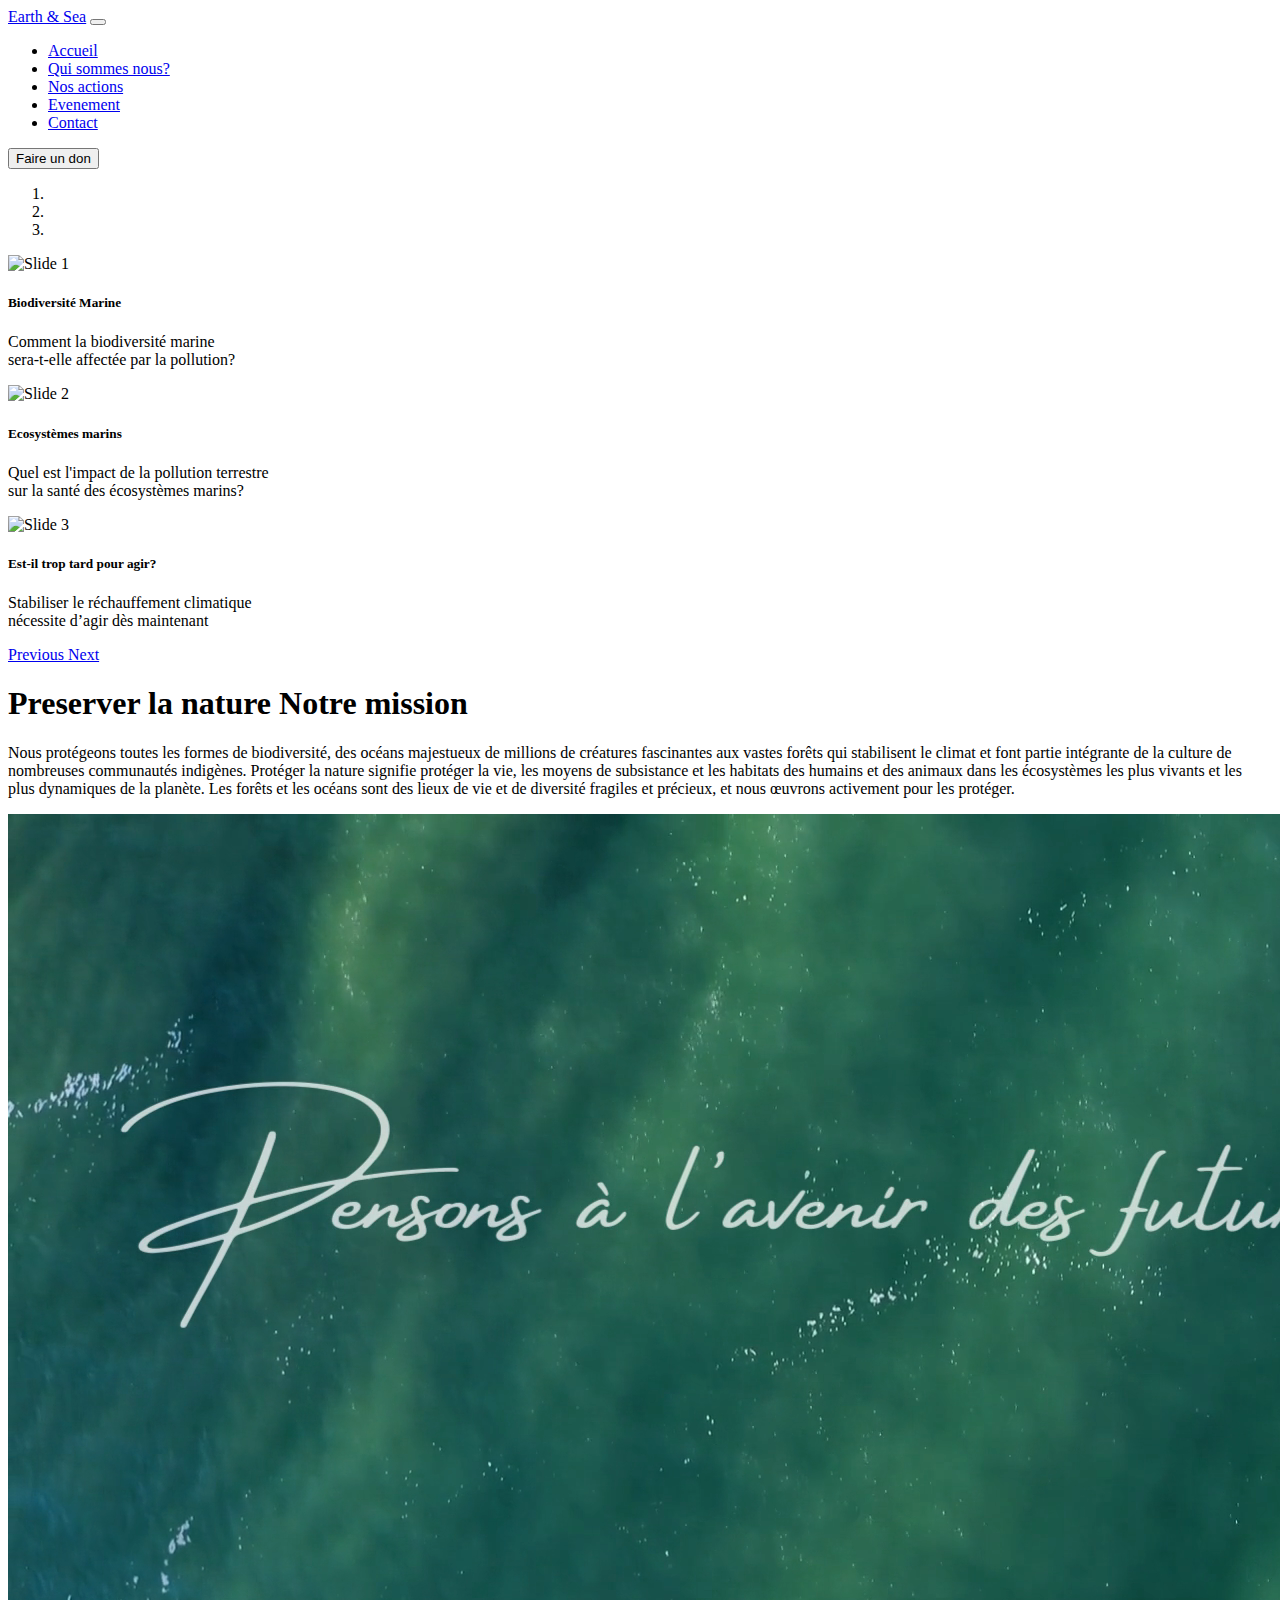
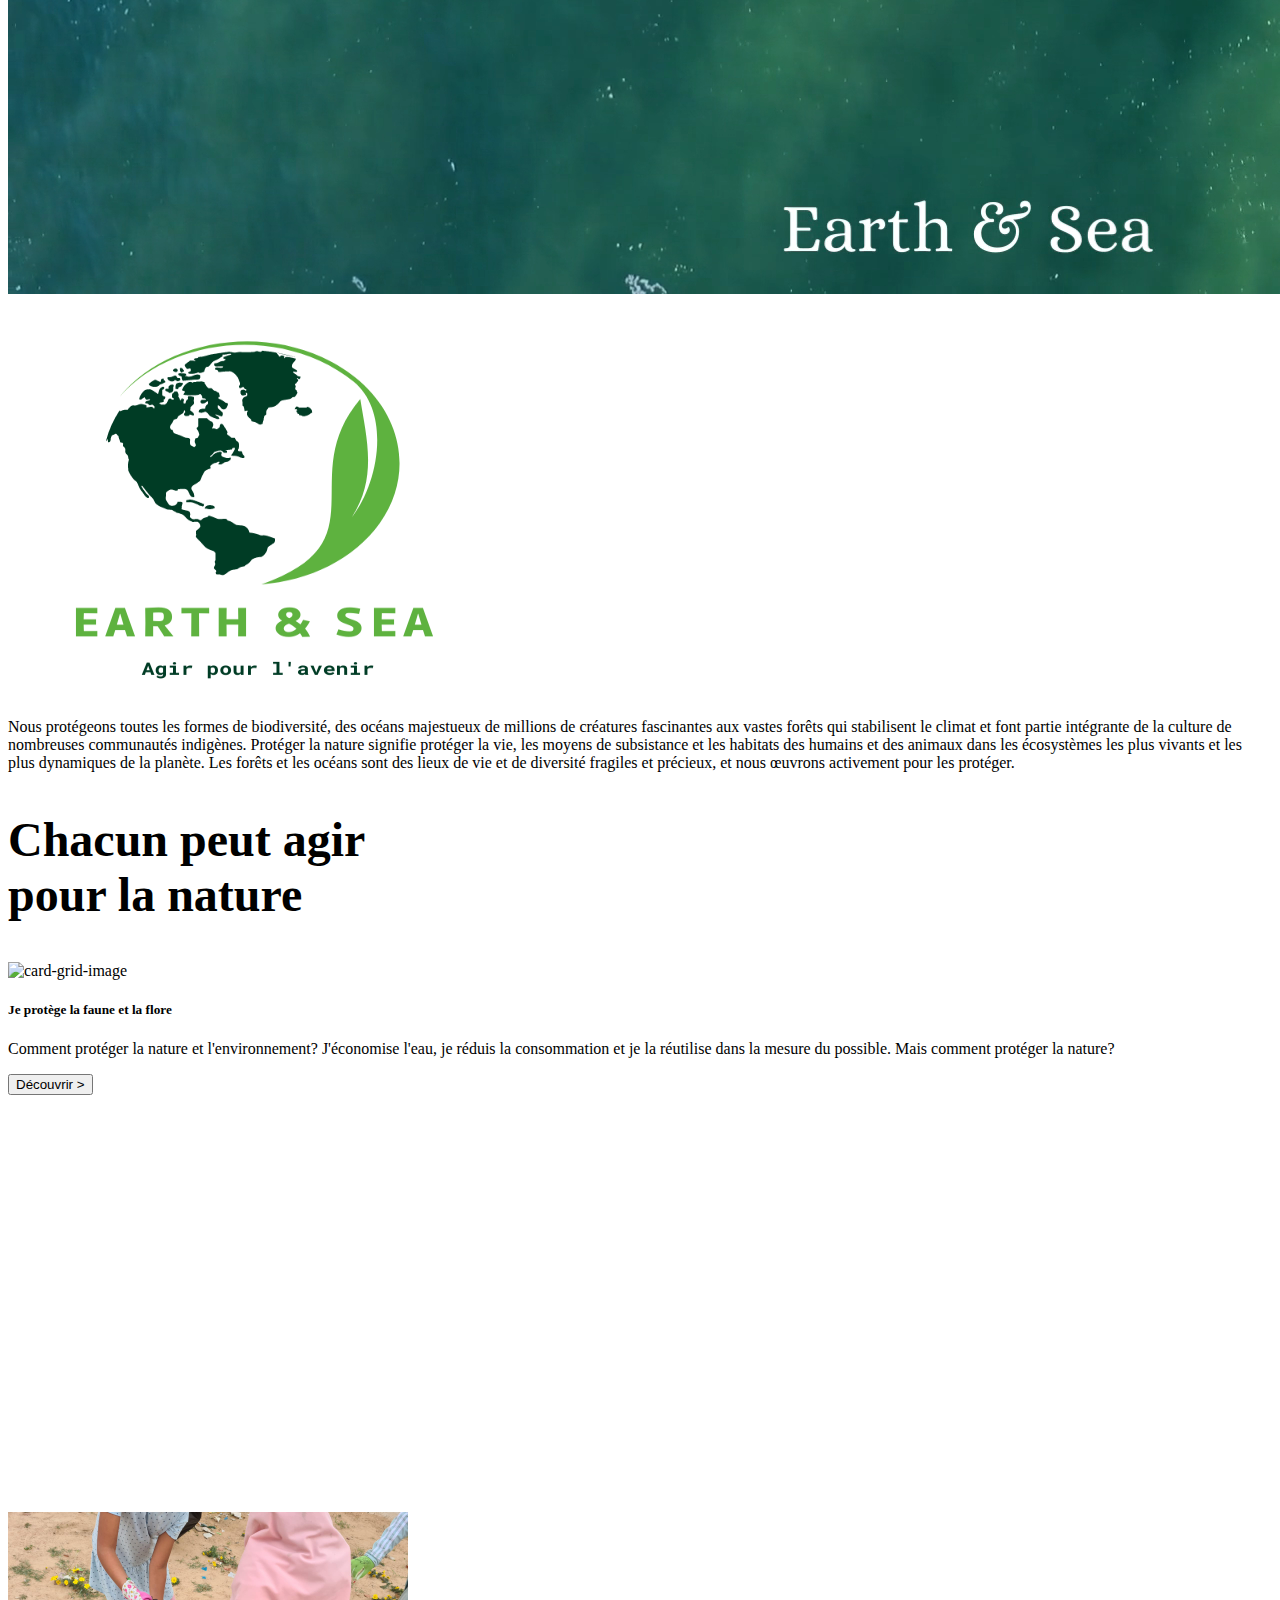
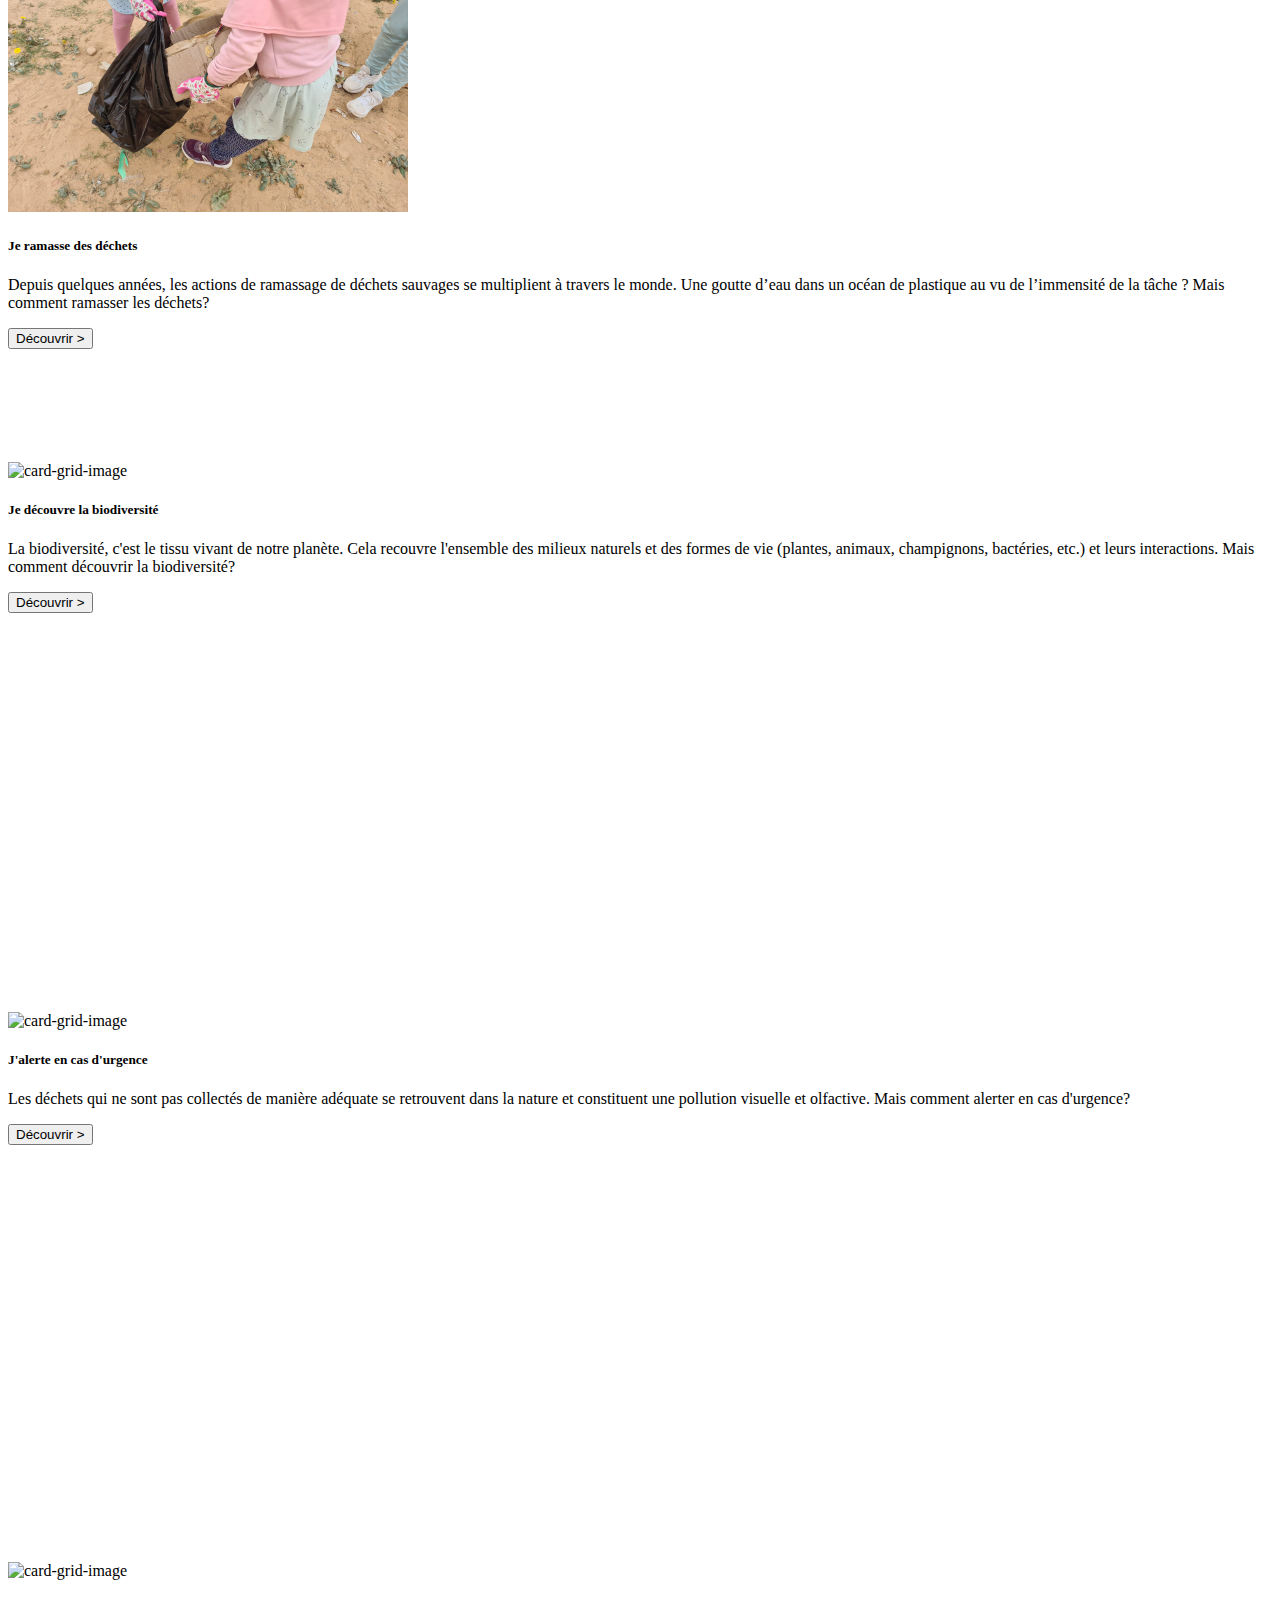
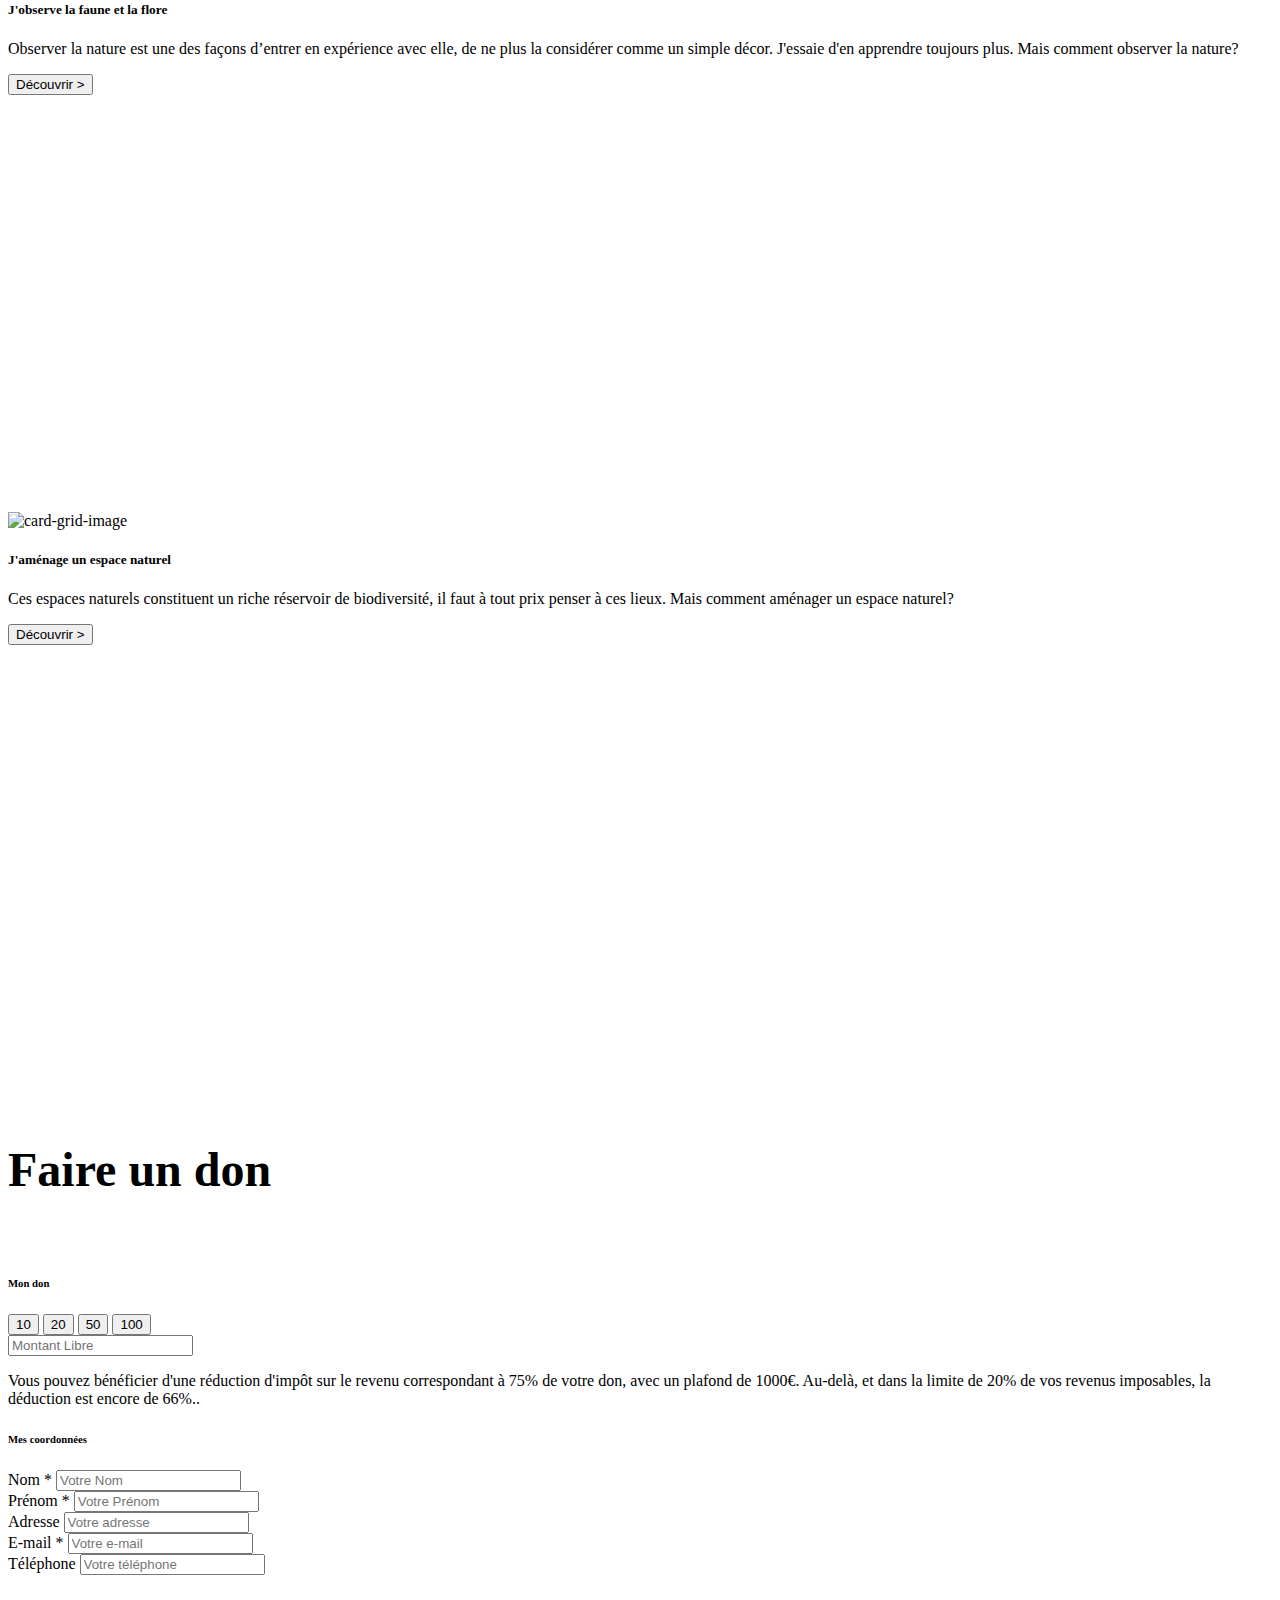
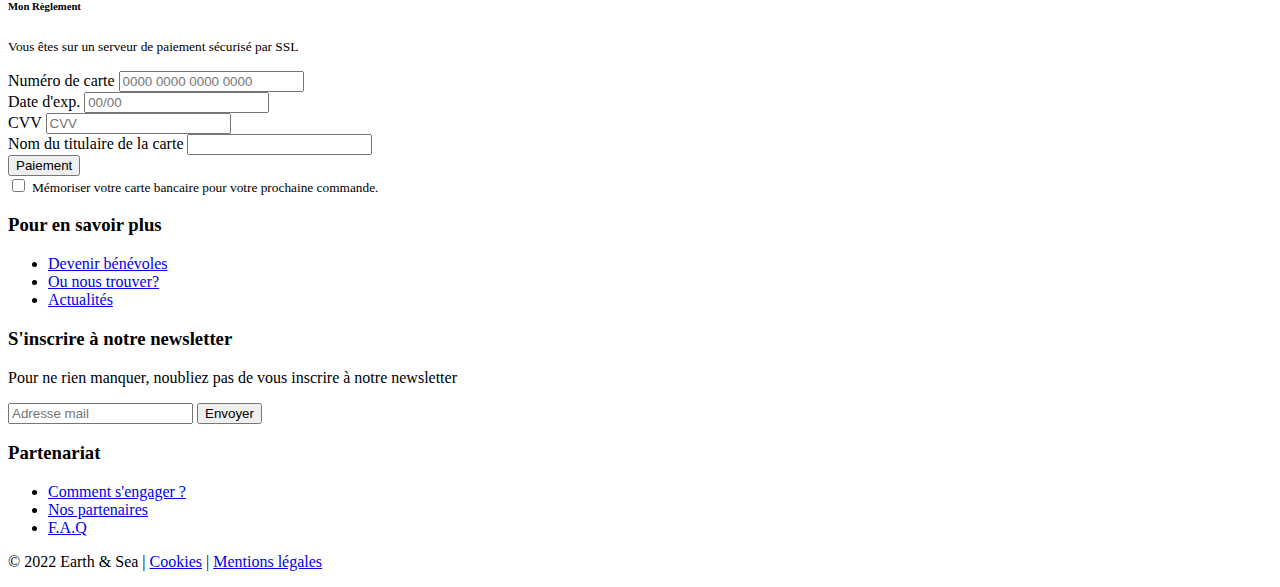
==== commit 56e4802a: "Add new page event and donnation" ====
--- a/index.html
+++ b/index.html
@@ -17,7 +17,7 @@
   <header >
     <nav class="navbar navbar-expand-xl navbar-dark bg-dark sticky-top">
       <div class="container-fluid fs-5">
-        <a class="navbar-brand fs-1 text-info"  href="#">Earth & Sea</a>
+        <a class="navbar-brand fs-1 text-success"  href="index.html">Earth & Sea</a>
         <button class="navbar-toggler" type="button" data-bs-toggle="collapse" data-bs-target="#navbarWithDropdown" aria-controls="navbarWithDropdown" aria-expanded="false" aria-label="Toggle navigation">
           <span class="navbar-toggler-icon"></span>
         </button>
@@ -27,21 +27,15 @@
               <a class="nav-link active g-1 mx-2 ms-5" aria-current="page" href="#">Accueil</a>
             </li>
             <li class="nav-item">
-              <a class="nav-link mx-2" href="#">J'agis</a>
-            </li>
-            <li class="nav-item dropdown">
-              <a class="nav-link dropdown-toggle mx-2" href="#" id="navbarDropdownMenuLink" role="button" data-bs-toggle="dropdown" aria-expanded="false">
-                Nos Actions
-              </a>
-              <ul class="dropdown-menu" aria-labelledby="navbarDropdownMenuLink">
-                <li><a class="dropdown-item" href="#">Mobilisation Citoyenne</a></li>
-                <li><a class="dropdown-item" href="#">Sensibilation</a></li>
-                <li><a class="dropdown-item" href="#">Education</a></li>
-              </ul>
-            </li>
-            <li class="nav-item">
-              <a class="nav-link mx-2" href="#">
+              <a class="nav-link mx-2" href="#about">
                 Qui sommes nous?</a>
+            </li>
+            <li class="nav-item">
+              <a class="nav-link mx-2" href="#action">Nos actions</a>
+            </li>
+            <li class="nav-item">
+              <a class="nav-link mx-2" href="evenement.html">
+                Evenement</a>
             </li>
             <li class="nav-item">
               <a class="nav-link mx-2" href="#">
@@ -50,10 +44,11 @@
           </ul>
         </div>
       </div>
+       <a class="p-2" href="#donnation"><button class="btn btn-warning" type="button">Faire un don <i class="fa-solid fa-hand-holding-heart"></i></button></a>
     </nav>
   </header>
 
-    <div>
+    <div class="carousse">
       <div id="carouselDark" class="carousel carousel-light slide" data-bs-ride="carousel">
         <ol class="carousel-indicators">
           <li data-bs-target="#carouselDark" data-bs-slide-to="0" class="active"></li>
@@ -96,7 +91,7 @@
 
     
 
-    <div class="container-fluid text-center mt-5">
+    <div id="about" class="container-fluid text-center mt-5">
       <div class="row d-flex justify-content-around shadow me-5 ms-5">
         <h1 class="mt-5 mb-5">Preserver la nature Notre mission</h1>
         <div class="col-sm-10 col-md-6 d-flex flex-column mb-5">
@@ -115,7 +110,7 @@
       
     </div>
 
-    <h2 class="text-center mt-5 text-success title-for-cards">Chacun peut agir <br> pour la nature</h2>
+    <h2 id="action" class="text-center mt-5 text-success title-for-cards">Chacun peut agir <br> pour la nature</h2>
 
     <div class="container-fluid mt-5">
       <div class="row  g-3 mt-5 d-flex justify-content-around">
@@ -195,85 +190,147 @@
       </div>
     </div>
 
-    <h5 class="text-center mt-5 text-success title-for-cards">Faire un don</h5>
-
-    <div class="container-fluid">
-      <div class="row g-3 mt-5 d-flex justify-content-around">
-        
-          <div class="col-md-5 col-lg-3 shadow-lg d-flex flex-column align-items-center mt-5 border-primary">
-            <h6 class="text-center fs-2 mt-2 bg-success w-100 rounded-top">Mon don</h6>
-            <div class="mt-5">
-              <button class="btn btn-outline-success me-5 btn-lg">10 <i class="fa-solid fa-euro-sign"></i></button>
-              <button class="btn btn-outline-success me-5 btn-lg">20 <i class="fa-solid fa-euro-sign"></i></button>
-              <button class="btn btn-outline-success me-5 btn-lg">50 <i class="fa-solid fa-euro-sign"></i></button>
-              <button class="btn btn-outline-success btn-lg">100 <i class="fa-solid fa-euro-sign"></i></button>
-            </div>
-            <div class="input-group mt-5 mb-5 w-75 d-flex align-items-center">
-              <label class="form-label me-2 text-success" for="donnation"><i class="fa-solid fa-euro-sign fa-xl"></i></label>
-              <input class="form-control" type="number" name="donnation" id="donnation" placeholder="Montant Libre">
-            </div>
-          </div>
+    <h5 id="donnation" class="text-center mt-5 title-for-cards">Faire un don</h5>
+
+    <article class="container-fluid">
       
-        <div class="col-md-5 col-lg-4 shadow-lg d-flex flex-column align-items-center mt-5 border-primary rounded">
-          <h6 class="text-center fs-2 mt-2 bg-success w-100 rounded-top">Mon don</h6>
-          <div class="mt-5">
-            <button class="btn btn-outline-success me-5 btn-lg">10 <i class="fa-solid fa-euro-sign"></i></button>
-            <button class="btn btn-outline-success me-5 btn-lg">20 <i class="fa-solid fa-euro-sign"></i></button>
-            <button class="btn btn-outline-success me-5 btn-lg">50 <i class="fa-solid fa-euro-sign"></i></button>
-            <button class="btn btn-outline-success btn-lg">100 <i class="fa-solid fa-euro-sign"></i></button>
-          </div>
-          <div class="input-group mt-5 mb-5 w-75 d-flex align-items-center">
-            <label class="form-label me-2 text-success" for="donnation"><i class="fa-solid fa-euro-sign fa-xl"></i></label>
-            <input class="form-control" type="number" name="donnation" id="donnation" placeholder="Montant Libre">
-          </div>
-        </div>
-      
-        <div class="col-md-5 col-lg-3 shadow-lg d-flex flex-column align-items-center mt-5 border-primary rounded">
-          <h6 class="text-center fs-2 mt-2 bg-success w-100 rounded-top">Mon don</h6>
-          <div class="mt-5">
-            <button class="btn btn-outline-success me-5 btn-lg">10 <i class="fa-solid fa-euro-sign"></i></button>
-            <button class="btn btn-outline-success me-5 btn-lg">20 <i class="fa-solid fa-euro-sign"></i></button>
-            <button class="btn btn-outline-success me-5 btn-lg">50 <i class="fa-solid fa-euro-sign"></i></button>
-            <button class="btn btn-outline-success btn-lg">100 <i class="fa-solid fa-euro-sign"></i></button>
-          </div>
-          <div class="input-group mt-5 mb-5 w-75 d-flex align-items-center">
-            <label class="form-label me-2 text-success" for="donnation"><i class="fa-solid fa-euro-sign fa-xl"></i></label>
-            <input class="form-control" type="number" name="donnation" id="donnation" placeholder="Montant Libre">
-          </div>
-        </div>
-      </div> 
-    </div>
+      <div class="row justify-content-around ">
+           
+          <div class="col-11 col-md-10 col-lg-5 col-xl-3 shadow-lg d-flex flex-column align-items-center mt-5">
+            <h6 class="text-center mt-3 fs-2 w-100 rounded-top text-success">Mon don</h6>
+            <div class="mt-3 row justify-content-center">
+              <button class="btn btn-outline-dark me-5 btn-lg col-4 mt-3">10 <i class="fa-solid fa-euro-sign"></i></button>
+              <button class="btn btn-outline-dark btn-lg col-4 mt-3">20 <i class="fa-solid fa-euro-sign"></i></button>
+              <button class="btn btn-outline-dark me-5 btn-lg col-4 mt-3">50 <i class="fa-solid fa-euro-sign"></i></button>
+              <button class="btn btn-outline-dark btn-lg col-4 mt-3">100 <i class="fa-solid fa-euro-sign"></i></button>
+            </div>
+              <input class="mt-5 form-control" type="number" name="donnation" id="donnation" placeholder="Montant Libre">
+            <div class="text-center mt-5 text-secondary">
+              <p>Vous pouvez bénéficier d'une réduction d'impôt sur le revenu correspondant à 75% de votre don, avec un plafond de 1000€. Au-delà, et dans la limite de 20% de vos revenus imposables, la déduction est encore de 66%..</p>
+            </div>
+          </div>
+          
+          <div class="col-11 col-md-10 col-lg-6 col-xl-4 shadow-lg d-flex flex-column align-items-center mt-5 rounded">
+            <h6 class="text-center fs-2 w-100 rounded-top mt-3 text-success">Mes coordonnées</h6>
+              <form class="row mb-4 mt-3 d-flex justify-content-center ">
+                <div class="col-5">
+                  <div class="d-flex flex-column">
+                    <label class="form-label me-2" for="name">Nom *</label>
+                    <input type="text" id="name" class="form-control" placeholder="Votre Nom" />
+                  </div>
+                </div>
+                <div class="col-5">
+                  <div class="d-flex flex-column">
+                    <label class="form-label me-2" for="firstname">Prénom *</label>
+                    <input type="text" id="firstname" class="form-control" placeholder="Votre Prénom" />
+                  </div>
+                </div>
+                <!-- Text input -->
+                <div class="col-10 mt-4">
+                  <div class="mb-4 d-flex flex-column">
+                    <label class="form-label" for="adress">Adresse</label>
+                    <input type="text" id="adress" class="form-control" placeholder="Votre adresse" />
+                  </div>
+                </div>
+                <!-- Email input -->
+                <div class="col-10">
+                  <div class="mb-4 d-flex flex-column">
+                    <label class="form-label me-2" for="mail">E-mail *</label>
+                    <input type="email" id="mail" class="form-control" placeholder="Votre e-mail" />
+                  </div>
+                </div>
+                <!-- Number input -->
+                <div class="col-10">
+                  <div class="mb-4 d-flex flex-column">
+                    <label class="form-label me-2" for="phone">Téléphone</label>
+                    <input type="number" id="phone" class="form-control" placeholder="Votre téléphone" />
+                  </div>
+                </div>
+              </form>
+        </div> 
+
+        <div class="col-11 col-md-10 col-lg-10 col-xl-4 shadow-lg d-flex flex-column align-items-center mt-5 rounded">
+          <h6 class="text-center fs-2 w-100 rounded-top mt-3 text-success">Mon Règlement</h6>
+          <form class="row mb-4 mt-3 d-flex justify-content-center">
+           <p class="text-center text-secondary"><i class="fas fa-lock fa-2xs"></i> <small>Vous êtes sur un serveur de paiement sécurisé par SSL</small></p>
+            <!-- Text input -->
+            <div class="col-10">
+              <div class="mb-4 d-flex flex-column">
+                <label class="form-label" for="cardNumber"><i class="far fa-credit-card"></i> Numéro de carte</label>
+                <input type="text" id="cardNumber" class="form-control" placeholder="0000 0000 0000 0000" />
+              </div>
+            </div>
+            <div class="col-5">
+              <div class="d-flex flex-column">
+                <label class="form-label me-2" for="expDate"><i class="fas fa-calendar-alt"></i> Date d'exp.</label>
+                <input type="text" id="expDate" class="form-control" placeholder="00/00" />
+              </div>
+            </div>
+            <div class="col-5">
+              <div class="d-flex flex-column">
+                <label class="form-label me-2" for="cvv"><i class="fas fa-clipboard-check"></i> CVV</label>
+                <input type="text" id="cvv" class="form-control" placeholder="CVV" />
+              </div>
+            </div>
+            <!-- Number input -->
+            <div class="col-10 mt-4">
+              <div class="mb-2 d-flex flex-column">
+                <label class="form-label me-2" for="nameTitular">Nom du titulaire de la carte</label>
+                <input type="text" id="nameTitular" class="form-control" />
+              </div>
+              <button class="btn btn-success" type="submit">Paiement</button>
+            </div>
+            <div class="d-flex mt-2 text-secondary">
+              <input class="m-3" type="checkbox" name="saveCb" id="saveCb">
+              <label for="saveCb"><small>Mémoriser votre carte bancaire pour votre prochaine commande.</small></label>
+            </div>
+          </form>
+        </div>
+      </div>
+    </article>
     
     <footer class="bg-dark mt-5 container-fluid">
-      <div class="d-flex justify-content-around">
-        <div class="col-3 text-info mt-5 text-center mb-5">
-          <h3>Pour en savoir plus</h3>
-          <ul class="nav flex-column">
-            <li><a class="nav-link" href="#">J'agis</a></li>
-            <li><a class="nav-link" href="#">J'agis</a></li>
-            <li><a class="nav-link" href="#">J'agis</a></li>
-          </ul>
-        </div>
-  
-        <div class="col-3 d-flex flex-column text-info mt-5 text-center align-items-center mb-5">
-          <h3>S'inscrire à notre newsletter</h3>
-          <p>Pour ne rien manquer, noubliez pas de vous inscrire à notre newsletter</p>
-          <div class="input-group w-75">
-            <input type="mail" class="form-control" placeholder="Adresse mail" aria-label="mail" aria-describedby="input-group-left">
-            <button type="button" class="btn btn-primary">Envoyer</button>
-          </div>
-        </div>
-  
-        <div class="col-3 text-info mt-5 text-center mb-5">
-          <h3>Pour en savoir plus</h3>
-          <ul>
-            <li>J'agis</li>
-            <li>J'agis</li>
-            <li>J'agis</li>
-          </ul>
-        </div>
-      </div>
-      
+        <div class="row d-flex justify-content-around">
+          <div class="col-10 col-md-4 col-lg-3 text-success mt-5 text-center mb-5">
+            <h3>Pour en savoir plus</h3>
+            <ul class="nav flex-column">
+              <li><a class="nav-link text-light" href="#">Devenir bénévoles</a></li>
+              <li><a class="nav-link text-light" href="#">Ou nous trouver?</a></li>
+              <li><a class="nav-link text-light" href="#">Actualités</a></li>
+            </ul>
+          </div>
+        
+          <div class="col-10 col-md-6 col-lg-5 d-flex flex-column text-success mt-5 text-center align-items-center mb-5">
+            <h3>S'inscrire à notre newsletter</h3>
+            <p class="text-light">Pour ne rien manquer, noubliez pas de vous inscrire à notre newsletter</p>
+            <div class="input-group w-75">
+              <input type="mail" class="form-control" placeholder="Adresse mail" aria-label="mail" aria-describedby="input-group-left">
+              <button type="button" class="btn btn-success">Envoyer</button>
+            </div>
+          </div>
+        
+            <div class="col-10 col-md-6 col-lg-3 text-success mt-5 text-center mb-5">
+              <h3>Partenariat</h3>
+              <ul class="nav flex-column">
+                <li><a class="nav-link text-light" href="#">Comment s'engager ?</a></li>
+                <li><a class="nav-link text-light" href="#">Nos partenaires</a></li>
+                <li><a class="nav-link text-light" href="#">F.A.Q</a></li>
+              </ul>
+            </div>
+            <div class="d-flex justify-content-around">
+              <div>
+                <p class="text-light text-center">© 2022 Earth & Sea | <a class="text-light" href="#">Cookies</a> | <a class="text-light" href="#">Mentions légales</a></p>
+              </div>
+              <div>
+                <a class="text-light me-3" href="https://www.instagram.com" target="_blank"><i class="fa-brands fa-instagram fa-xl"></i></a>
+                <a class="text-light me-3" href="https://fr-fr.facebook.com" target="_blank"><i class="fa-brands fa-facebook fa-xl"></i></a>
+                <a class="text-light me-3" href="https://www.youtube.com" target="_blank"><i class="fa-brands fa-youtube fa-xl"></i></a>
+                <a class="text-light me-3" href="https://www.pinterest.fr" target="_blank"><i class="fa-brands fa-pinterest fa-xl"></i></a>
+                <a class="text-light me-3" href="https://twitter.com" target="_blank"><i class="fa-brands fa-twitter fa-xl"></i></a>
+              </div>
+            </div>
+
+        </div>
     </footer>
     
   
--- a/style.css
+++ b/style.css
@@ -29,4 +29,10 @@
     height: 400px;
   }
 }
+
+@media screen and (max-width: 700px) {
+  .carousse {
+    display: none;
+  }
+}
 /*# sourceMappingURL=style.css.map */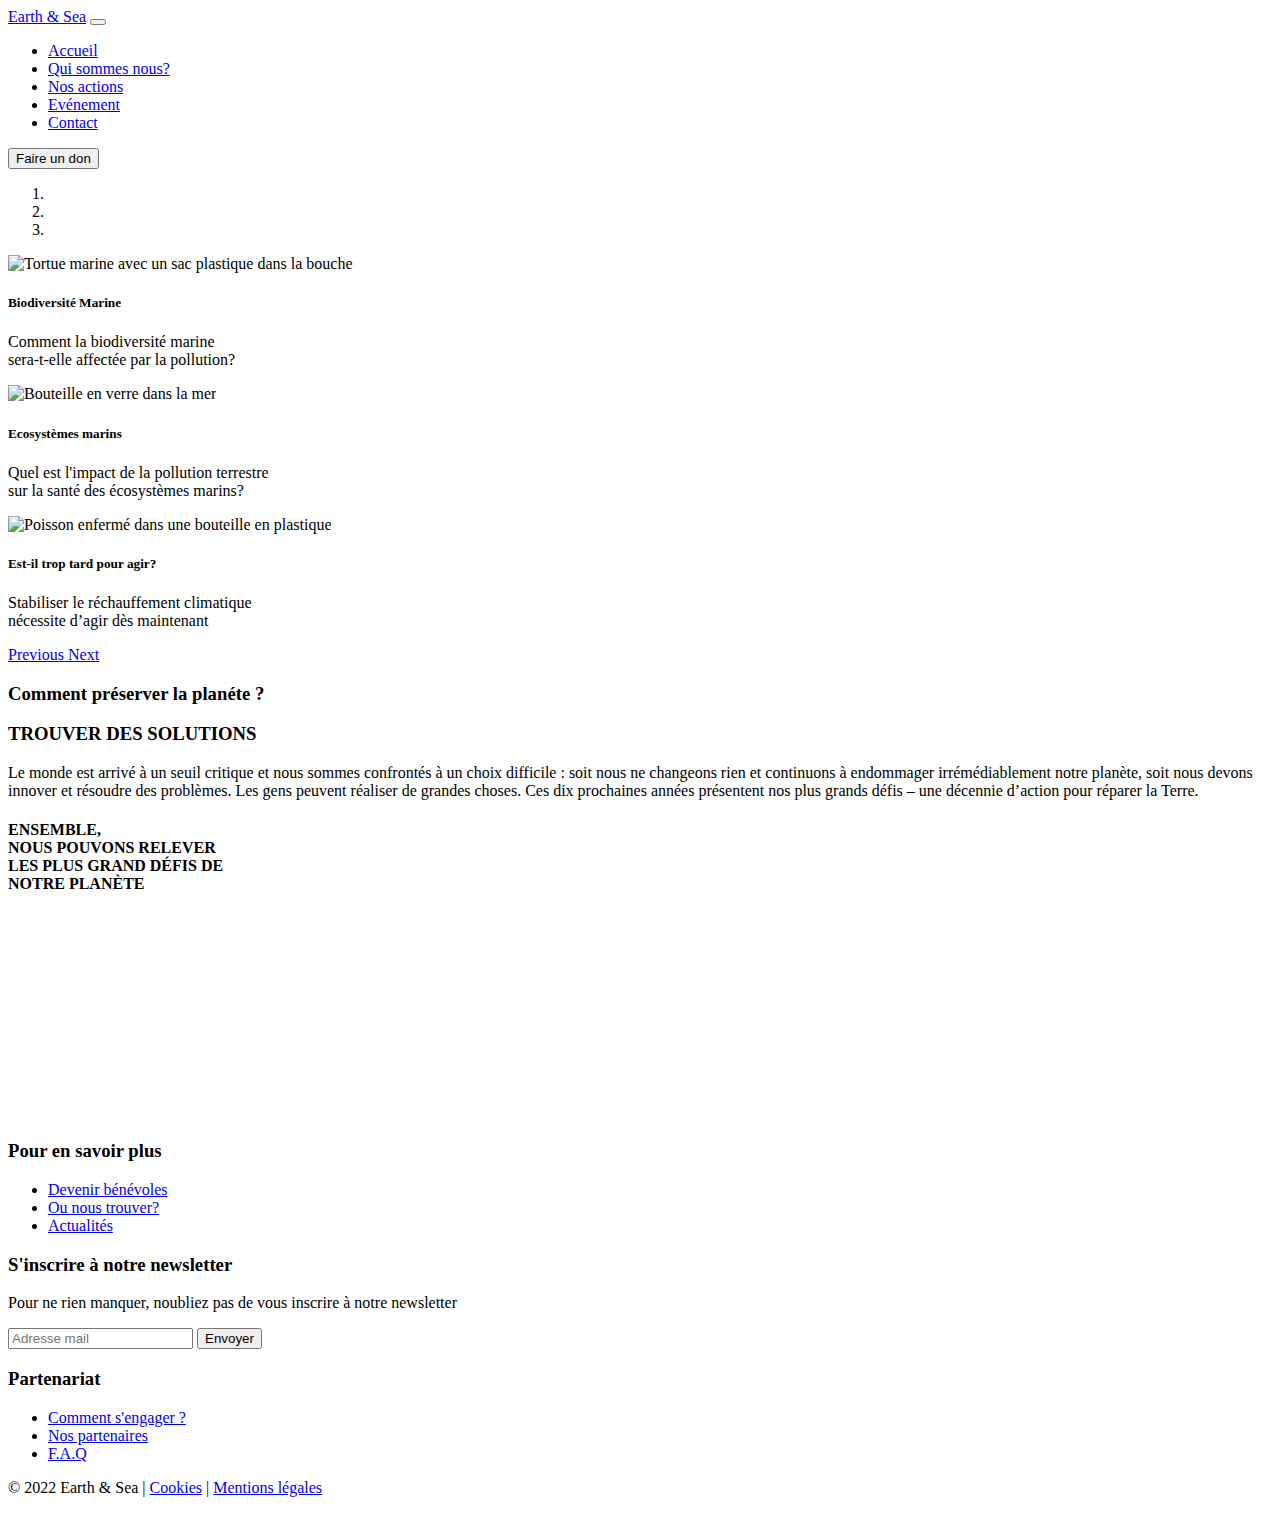
==== commit 0eaef3b7: "Add news page" ====
--- a/index.html
+++ b/index.html
@@ -4,7 +4,8 @@
   <meta charset="UTF-8">
   <meta http-equiv="X-UA-Compatible" content="IE=edge">
   <meta name="viewport" content="width=device-width, initial-scale=1.0">
-  <title>Earth and Sea</title>
+  <link rel="icon" type="image/png" sizes="16x16" href="EARTH & SEA.png">
+  <title>Earth and Sea - Accueil</title>
   <link rel="stylesheet" href="style.css">
   <link href="https://cdn.jsdelivr.net/npm/bootstrap@5.0.2/dist/css/bootstrap.min.css" rel="stylesheet" integrity="sha384-EVSTQN3/azprG1Anm3QDgpJLIm9Nao0Yz1ztcQTwFspd3yD65VohhpuuCOmLASjC" crossorigin="anonymous">
   <link rel="preconnect" href="https://fonts.googleapis.com">
@@ -24,31 +25,31 @@
         <div class="collapse navbar-collapse show" id="navbarWithDropdown">
           <ul class="navbar-nav">
             <li class="nav-item">
-              <a class="nav-link active g-1 mx-2 ms-5" aria-current="page" href="#">Accueil</a>
+              <a class="nav-link active g-1 mx-2 ms-5" aria-current="page" href="index.html">Accueil</a>
             </li>
             <li class="nav-item">
-              <a class="nav-link mx-2" href="#about">
+              <a class="nav-link mx-2" href="about.html">
                 Qui sommes nous?</a>
             </li>
             <li class="nav-item">
-              <a class="nav-link mx-2" href="#action">Nos actions</a>
+              <a class="nav-link mx-2" href="actions.html">Nos actions</a>
             </li>
             <li class="nav-item">
               <a class="nav-link mx-2" href="evenement.html">
-                Evenement</a>
+                Evénement</a>
             </li>
             <li class="nav-item">
-              <a class="nav-link mx-2" href="#">
+              <a class="nav-link mx-2" href="contact.html">
                 Contact</a>
             </li>
           </ul>
         </div>
       </div>
-       <a class="p-2" href="#donnation"><button class="btn btn-warning" type="button">Faire un don <i class="fa-solid fa-hand-holding-heart"></i></button></a>
+       <a class="p-2" href="donnation.html"><button class="btn btn-warning" type="button">Faire un don <i class="fa-solid fa-hand-holding-heart"></i></button></a>
     </nav>
   </header>
 
-    <div class="carousse">
+  <main>
       <div id="carouselDark" class="carousel carousel-light slide" data-bs-ride="carousel">
         <ol class="carousel-indicators">
           <li data-bs-target="#carouselDark" data-bs-slide-to="0" class="active"></li>
@@ -57,21 +58,21 @@
         </ol>
         <div class="carousel-inner">
           <div class="carousel-item active">
-            <img src="https://condorlivemedia.azureedge.net/cache/5/1/2/2/0/3/5122039f153b6544ac73728ad314e074d9860437.jpg" class="d-block w-100 carousel-img" alt="Slide 1">
+            <img src="https://condorlivemedia.azureedge.net/cache/5/1/2/2/0/3/5122039f153b6544ac73728ad314e074d9860437.jpg" class="d-block w-100 carousel-img" alt="Tortue marine avec un sac plastique dans la bouche">
             <div class="carousel-caption d-none d-sm-block">
               <h5 class="fs-1 fw-bold text-dark">Biodiversité Marine</h5>
               <p class="fs-3 text-light">Comment la biodiversité marine <br> sera-t-elle affectée par la pollution?</p>
             </div>
           </div>
           <div class="carousel-item">
-            <img src="https://www.associazionepiuinforma.org/wp-content/uploads/2021/01/plastic-free-1.jpg" class="d-block w-100 carousel-img" alt="Slide 2">
+            <img src="https://www.associazionepiuinforma.org/wp-content/uploads/2021/01/plastic-free-1.jpg" class="d-block w-100 carousel-img" alt="Bouteille en verre dans la mer">
             <div class="carousel-caption d-none d-sm-block">
               <h5 class="fs-1 fw-bold text-warning">Ecosystèmes marins</h5>
               <p class="fs-3 text-light">Quel est l'impact de la pollution terrestre <br> sur la santé des écosystèmes marins?</p>
             </div>
           </div>
           <div class="carousel-item">
-            <img src="https://condorlivemedia.azureedge.net/cache/3/7/e/9/1/0/37e910b59f08dfcb8a8b7f9b9ddd486dace305ed.jpg" class="d-block w-100 carousel-img" alt="Slide 3">
+            <img src="https://condorlivemedia.azureedge.net/cache/3/7/e/9/1/0/37e910b59f08dfcb8a8b7f9b9ddd486dace305ed.jpg" class="d-block w-100 carousel-img" alt="Poisson enfermé dans une bouteille en plastique">
             <div class="carousel-caption d-none d-sm-block">
               <h5 class="fs-2 fw-bold text-light">Est-il trop tard pour agir?</h5>
               <p class="fs-3 text-light">Stabiliser le réchauffement climatique <br> nécessite d’agir dès maintenant</p>
@@ -87,210 +88,23 @@
           <span class="visually-hidden">Next</span>
         </a>
       </div>
-    </div>
 
-    
+    <h3 class="text-center mt-5 fs-1">Comment préserver la planéte ?</h3>
+    <section class="container mt-5">
+      <div class="row justify-content-center">
+        <h3 class="col-10 col-md-6 fs-1 text-center mt-3">TROUVER DES SOLUTIONS</h3>
+        <p class="col-10 col-md-6 fs-3 mt-3 mb-4 text-justify ">Le monde est arrivé à un seuil critique et nous sommes confrontés à un choix difficile : soit nous ne changeons rien et continuons à endommager irrémédiablement notre planète, soit nous devons innover et résoudre des problèmes. Les gens peuvent réaliser de grandes choses. Ces dix prochaines années présentent nos plus grands défis – une décennie d’action pour réparer la Terre.</p>
+      </div>
 
-    <div id="about" class="container-fluid text-center mt-5">
-      <div class="row d-flex justify-content-around shadow me-5 ms-5">
-        <h1 class="mt-5 mb-5">Preserver la nature Notre mission</h1>
-        <div class="col-sm-10 col-md-6 d-flex flex-column mb-5">
-          <p>Nous protégeons toutes les formes de biodiversité, des océans majestueux de millions de créatures fascinantes aux vastes forêts qui stabilisent le climat et  font partie intégrante de la culture de nombreuses communautés indigènes. 
+    </section>
+
+    <section class=" bg-img mt-5">
+      <h4 class="fs-1 text-warning m-5">ENSEMBLE, <br> NOUS POUVONS RELEVER <br> LES PLUS GRAND DÉFIS DE <br> NOTRE PLANÈTE</h4>
+    </section>
+  </main>
  
-            Protéger la nature signifie protéger la vie, les moyens de subsistance et les habitats des humains et des animaux dans les écosystèmes les plus vivants et les plus dynamiques de la planète. Les forêts et les océans sont des lieux de vie et de diversité fragiles et précieux, et nous œuvrons activement pour les protéger.</p>
-            <video loop autoplay muted src="vieo earth sea.mp4"></video>
-        </div>
-        <div class="col-sm-10 col-md-6 d-flex flex-column align-items-center">
-          <img class="logo" src="EARTH & SEA.png" alt="">
-          <p>Nous protégeons toutes les formes de biodiversité, des océans majestueux de millions de créatures fascinantes aux vastes forêts qui stabilisent le climat et  font partie intégrante de la culture de nombreuses communautés indigènes. 
- 
-            Protéger la nature signifie protéger la vie, les moyens de subsistance et les habitats des humains et des animaux dans les écosystèmes les plus vivants et les plus dynamiques de la planète. Les forêts et les océans sont des lieux de vie et de diversité fragiles et précieux, et nous œuvrons activement pour les protéger.</p>
-        </div>
-      </div>
-      
-    </div>
-
-    <h2 id="action" class="text-center mt-5 text-success title-for-cards">Chacun peut agir <br> pour la nature</h2>
-
-    <div class="container-fluid mt-5">
-      <div class="row  g-3 mt-5 d-flex justify-content-around">
-        <div class="col-md-5 col-lg-4">
-          <div class="card shadow">
-            <img src="https://cdn2.hubspot.net/hubfs/5313163/Ninos-reciclando-dia-medioambiente.jpg" class="card-img-top" alt="card-grid-image">
-            <div class="card-body d-flex flex-column justify-content-between">
-              <h5 class="card-title">Je protège la faune et la flore</h5>
-              <p class="card-text">
-                Comment protéger la nature et l'environnement?
-                J'économise l'eau, je réduis la consommation et je la réutilise dans la mesure du possible. Mais comment protéger la nature?
-              </p>
-              <button type="button" class="btn btn-success align-self-end">Découvrir ></button>
-            </div>
-          </div>
-        </div>
-        <div class="col-md-5 col-lg-4">
-          <div class="card shadow">
-            <img src="dechets.jpg" class="card-img-top" alt="card-grid-image">
-            <div class="card-body d-flex flex-column justify-content-between">
-              <h5 class="card-title">Je ramasse des déchets</h5>
-              <p class="card-text">
-                Depuis quelques années, les actions de ramassage de déchets sauvages se multiplient à travers le monde. Une goutte d’eau dans un océan de plastique au vu de l’immensité de la tâche ? Mais comment ramasser les déchets?
-              </p>
-              <button type="button" class="btn btn-success align-self-end">Découvrir ></button>
-            </div>
-          </div>
-        </div>
-        <div class="col-md-5 col-lg-4">
-          <div class="card shadow">
-            <img src="https://static.wixstatic.com/media/112ed5_d75444805108465b8c4cd6896440b48f~mv2.jpg/v1/fill/w_1000,h_562,al_c,q_90,usm_0.66_1.00_0.01/112ed5_d75444805108465b8c4cd6896440b48f~mv2.jpg" class="card-img-top" alt="card-grid-image">
-            <div class="card-body d-flex flex-column justify-content-between">
-              <h5 class="card-title">Je découvre la biodiversité</h5>
-              <p class="card-text">
-                La biodiversité, c'est le tissu vivant de notre planète. Cela recouvre l'ensemble des milieux naturels et des formes de vie (plantes, animaux, champignons, bactéries, etc.) et leurs interactions. Mais comment découvrir la biodiversité?
-              </p>
-              <button type="button" class="btn btn-success align-self-end">Découvrir ></button>
-            </div>
-          </div>
-        </div>
-        <div class="col-md-5 col-lg-4">
-          <div class="card  shadow">
-            <img src="https://www.reponse-conso.fr/wp-content/uploads/shutterstock_1021842574-1000x450.jpg" class="card-img-top" alt="card-grid-image">
-            <div class="card-body d-flex flex-column justify-content-between">
-              <h5 class="card-title">J'alerte en cas d'urgence</h5>
-              <p class="card-text">
-                Les déchets qui ne sont pas collectés de manière adéquate se retrouvent dans la nature et constituent une pollution visuelle et olfactive. Mais comment alerter en cas d'urgence? 
-              </p>
-              <button type="button" class="btn btn-success align-self-end">Découvrir ></button>
-            </div>
-          </div>
-        </div>
-        <div class="col-md-5 col-lg-4">
-          <div class="card  shadow">
-            <img src="https://cc-hautvaldesevre.fr/images/Articles/agriculture_et_biodiversit%C3%A9/image_classesvertes1_685px.jpg" class="card-img-top" alt="card-grid-image">
-            <div class="card-body d-flex flex-column justify-content-between">
-              <h5 class="card-title">J'observe la faune et la flore</h5>
-              <p class="card-text">
-                Observer la nature est une des façons d’entrer en expérience avec elle, de ne plus la considérer comme un simple décor. J'essaie d'en apprendre toujours plus. Mais comment observer la nature? 
-              </p>
-              <button type="button" class="btn btn-success align-self-end">Découvrir ></button>
-            </div>
-          </div>
-        </div>
-        <div class="col-md-5 col-lg-4">
-          <div class="card  shadow">
-            <img src="https://i.notretemps.com/1400x787/smart/2021/04/09/bricolage-au-jardin-construire-un-hotel-a-insectes.jpg" class="card-img-top" alt="card-grid-image">
-            <div class="card-body d-flex flex-column justify-content-between">
-              <h5 class="card-title">J'aménage un espace naturel</h5>
-              <p class="card-text">
-                Ces espaces naturels constituent un riche réservoir de biodiversité, il faut à tout prix penser à ces lieux. Mais comment aménager un espace naturel?
-              </p>
-              <button type="button" class="btn btn-success align-self-end">Découvrir ></button>
-            </div>
-          </div>
-        </div>
-      </div>
-    </div>
-
-    <h5 id="donnation" class="text-center mt-5 title-for-cards">Faire un don</h5>
-
-    <article class="container-fluid">
-      
-      <div class="row justify-content-around ">
-           
-          <div class="col-11 col-md-10 col-lg-5 col-xl-3 shadow-lg d-flex flex-column align-items-center mt-5">
-            <h6 class="text-center mt-3 fs-2 w-100 rounded-top text-success">Mon don</h6>
-            <div class="mt-3 row justify-content-center">
-              <button class="btn btn-outline-dark me-5 btn-lg col-4 mt-3">10 <i class="fa-solid fa-euro-sign"></i></button>
-              <button class="btn btn-outline-dark btn-lg col-4 mt-3">20 <i class="fa-solid fa-euro-sign"></i></button>
-              <button class="btn btn-outline-dark me-5 btn-lg col-4 mt-3">50 <i class="fa-solid fa-euro-sign"></i></button>
-              <button class="btn btn-outline-dark btn-lg col-4 mt-3">100 <i class="fa-solid fa-euro-sign"></i></button>
-            </div>
-              <input class="mt-5 form-control" type="number" name="donnation" id="donnation" placeholder="Montant Libre">
-            <div class="text-center mt-5 text-secondary">
-              <p>Vous pouvez bénéficier d'une réduction d'impôt sur le revenu correspondant à 75% de votre don, avec un plafond de 1000€. Au-delà, et dans la limite de 20% de vos revenus imposables, la déduction est encore de 66%..</p>
-            </div>
-          </div>
-          
-          <div class="col-11 col-md-10 col-lg-6 col-xl-4 shadow-lg d-flex flex-column align-items-center mt-5 rounded">
-            <h6 class="text-center fs-2 w-100 rounded-top mt-3 text-success">Mes coordonnées</h6>
-              <form class="row mb-4 mt-3 d-flex justify-content-center ">
-                <div class="col-5">
-                  <div class="d-flex flex-column">
-                    <label class="form-label me-2" for="name">Nom *</label>
-                    <input type="text" id="name" class="form-control" placeholder="Votre Nom" />
-                  </div>
-                </div>
-                <div class="col-5">
-                  <div class="d-flex flex-column">
-                    <label class="form-label me-2" for="firstname">Prénom *</label>
-                    <input type="text" id="firstname" class="form-control" placeholder="Votre Prénom" />
-                  </div>
-                </div>
-                <!-- Text input -->
-                <div class="col-10 mt-4">
-                  <div class="mb-4 d-flex flex-column">
-                    <label class="form-label" for="adress">Adresse</label>
-                    <input type="text" id="adress" class="form-control" placeholder="Votre adresse" />
-                  </div>
-                </div>
-                <!-- Email input -->
-                <div class="col-10">
-                  <div class="mb-4 d-flex flex-column">
-                    <label class="form-label me-2" for="mail">E-mail *</label>
-                    <input type="email" id="mail" class="form-control" placeholder="Votre e-mail" />
-                  </div>
-                </div>
-                <!-- Number input -->
-                <div class="col-10">
-                  <div class="mb-4 d-flex flex-column">
-                    <label class="form-label me-2" for="phone">Téléphone</label>
-                    <input type="number" id="phone" class="form-control" placeholder="Votre téléphone" />
-                  </div>
-                </div>
-              </form>
-        </div> 
-
-        <div class="col-11 col-md-10 col-lg-10 col-xl-4 shadow-lg d-flex flex-column align-items-center mt-5 rounded">
-          <h6 class="text-center fs-2 w-100 rounded-top mt-3 text-success">Mon Règlement</h6>
-          <form class="row mb-4 mt-3 d-flex justify-content-center">
-           <p class="text-center text-secondary"><i class="fas fa-lock fa-2xs"></i> <small>Vous êtes sur un serveur de paiement sécurisé par SSL</small></p>
-            <!-- Text input -->
-            <div class="col-10">
-              <div class="mb-4 d-flex flex-column">
-                <label class="form-label" for="cardNumber"><i class="far fa-credit-card"></i> Numéro de carte</label>
-                <input type="text" id="cardNumber" class="form-control" placeholder="0000 0000 0000 0000" />
-              </div>
-            </div>
-            <div class="col-5">
-              <div class="d-flex flex-column">
-                <label class="form-label me-2" for="expDate"><i class="fas fa-calendar-alt"></i> Date d'exp.</label>
-                <input type="text" id="expDate" class="form-control" placeholder="00/00" />
-              </div>
-            </div>
-            <div class="col-5">
-              <div class="d-flex flex-column">
-                <label class="form-label me-2" for="cvv"><i class="fas fa-clipboard-check"></i> CVV</label>
-                <input type="text" id="cvv" class="form-control" placeholder="CVV" />
-              </div>
-            </div>
-            <!-- Number input -->
-            <div class="col-10 mt-4">
-              <div class="mb-2 d-flex flex-column">
-                <label class="form-label me-2" for="nameTitular">Nom du titulaire de la carte</label>
-                <input type="text" id="nameTitular" class="form-control" />
-              </div>
-              <button class="btn btn-success" type="submit">Paiement</button>
-            </div>
-            <div class="d-flex mt-2 text-secondary">
-              <input class="m-3" type="checkbox" name="saveCb" id="saveCb">
-              <label for="saveCb"><small>Mémoriser votre carte bancaire pour votre prochaine commande.</small></label>
-            </div>
-          </form>
-        </div>
-      </div>
-    </article>
-    
     <footer class="bg-dark mt-5 container-fluid">
-        <div class="row d-flex justify-content-around">
+        <nav class="row d-flex justify-content-around">
           <div class="col-10 col-md-4 col-lg-3 text-success mt-5 text-center mb-5">
             <h3>Pour en savoir plus</h3>
             <ul class="nav flex-column">
@@ -309,28 +123,27 @@
             </div>
           </div>
         
-            <div class="col-10 col-md-6 col-lg-3 text-success mt-5 text-center mb-5">
+            <nav class="col-10 col-md-6 col-lg-3 text-success mt-5 text-center mb-5">
               <h3>Partenariat</h3>
               <ul class="nav flex-column">
                 <li><a class="nav-link text-light" href="#">Comment s'engager ?</a></li>
                 <li><a class="nav-link text-light" href="#">Nos partenaires</a></li>
                 <li><a class="nav-link text-light" href="#">F.A.Q</a></li>
               </ul>
-            </div>
+            </nav>
             <div class="d-flex justify-content-around">
               <div>
                 <p class="text-light text-center">© 2022 Earth & Sea | <a class="text-light" href="#">Cookies</a> | <a class="text-light" href="#">Mentions légales</a></p>
               </div>
-              <div>
+              <nav>
                 <a class="text-light me-3" href="https://www.instagram.com" target="_blank"><i class="fa-brands fa-instagram fa-xl"></i></a>
                 <a class="text-light me-3" href="https://fr-fr.facebook.com" target="_blank"><i class="fa-brands fa-facebook fa-xl"></i></a>
                 <a class="text-light me-3" href="https://www.youtube.com" target="_blank"><i class="fa-brands fa-youtube fa-xl"></i></a>
                 <a class="text-light me-3" href="https://www.pinterest.fr" target="_blank"><i class="fa-brands fa-pinterest fa-xl"></i></a>
                 <a class="text-light me-3" href="https://twitter.com" target="_blank"><i class="fa-brands fa-twitter fa-xl"></i></a>
-              </div>
+              </nav>
             </div>
-
-        </div>
+        </nav>
     </footer>
     
   
--- a/style.css
+++ b/style.css
@@ -1,5 +1,13 @@
 .carousel-img {
   height: 100vh;
+}
+
+.bg-img {
+  background-image: url("https://cdn.pixabay.com/photo/2018/08/21/23/29/forest-3622519_960_720.jpg");
+  width: 100%;
+  height: 300px;
+  background-size: cover;
+  background-position: bottom;
 }
 
 img {
@@ -29,10 +37,4 @@
     height: 400px;
   }
 }
-
-@media screen and (max-width: 700px) {
-  .carousse {
-    display: none;
-  }
-}
 /*# sourceMappingURL=style.css.map */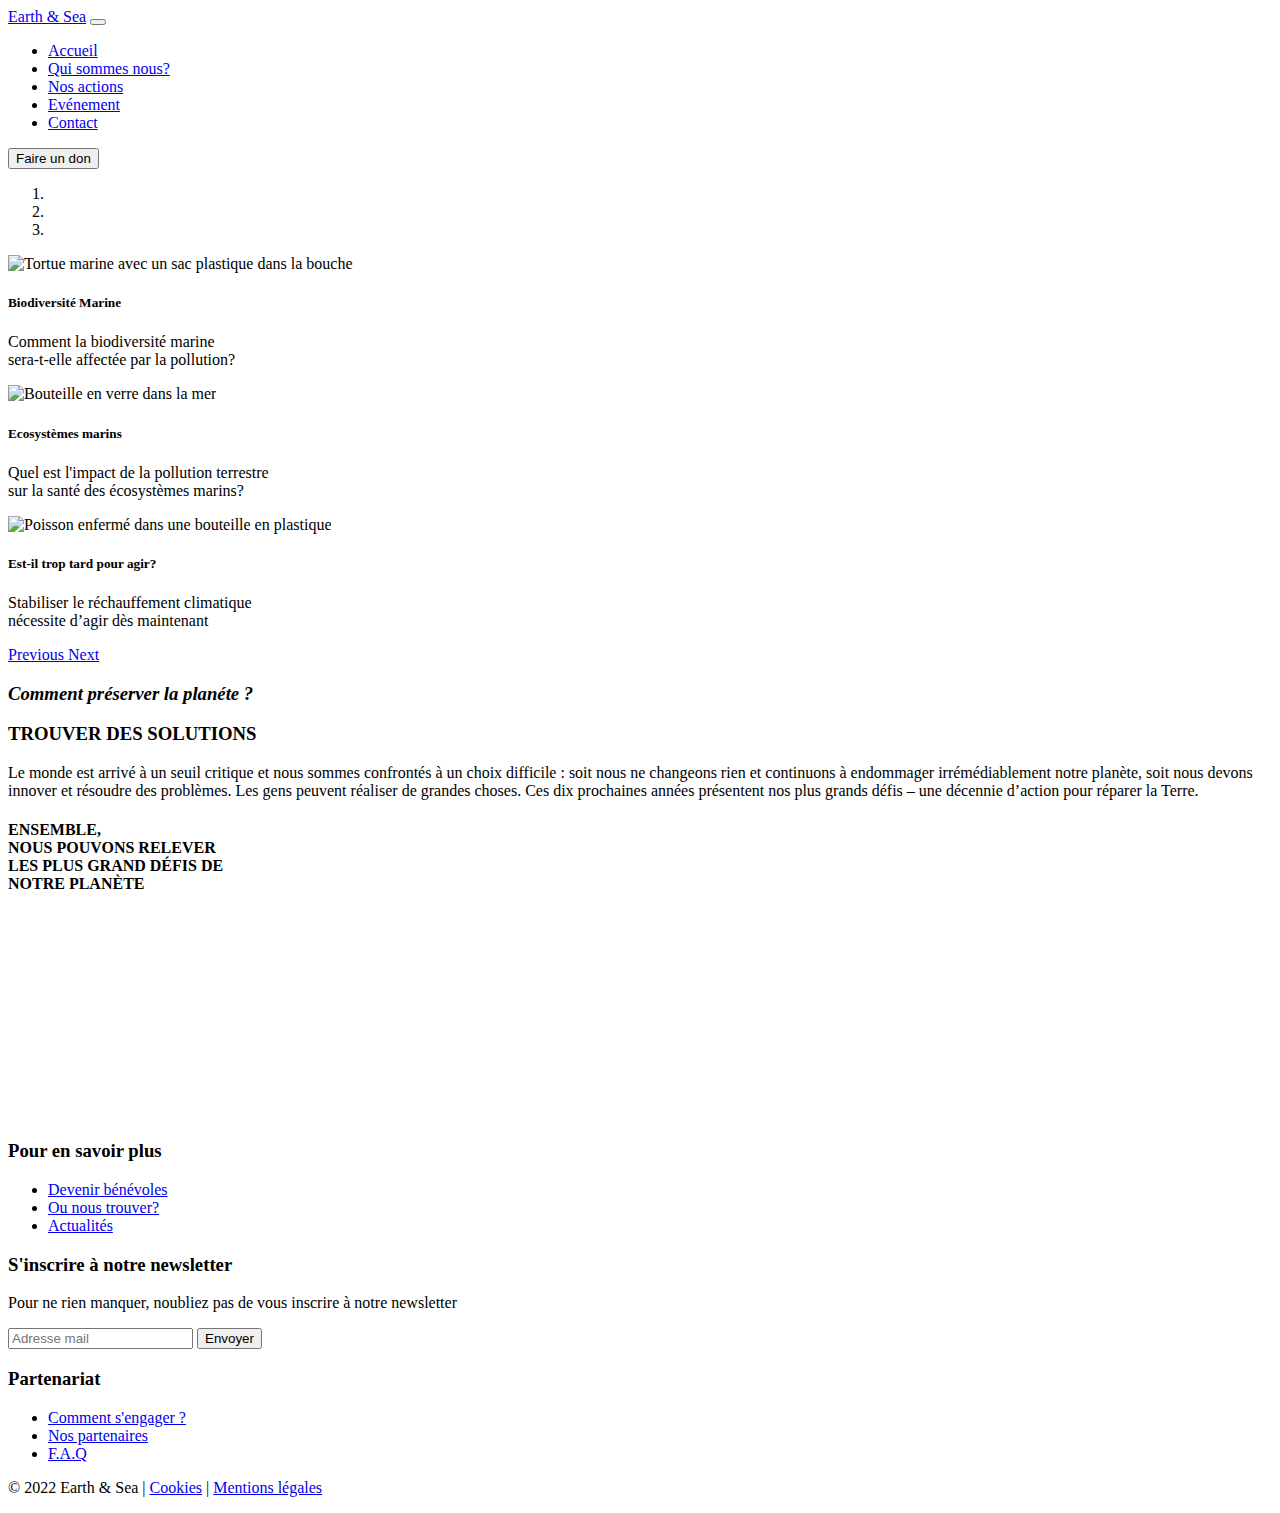
==== commit eb19e3f4: "Add seo ant beautify html" ====
--- a/index.html
+++ b/index.html
@@ -1,155 +1,129 @@
 <!DOCTYPE html>
-<html lang="en">
+<html lang="fr">
+
 <head>
-  <meta charset="UTF-8">
-  <meta http-equiv="X-UA-Compatible" content="IE=edge">
-  <meta name="viewport" content="width=device-width, initial-scale=1.0">
-  <link rel="icon" type="image/png" sizes="16x16" href="EARTH & SEA.png">
-  <title>Earth and Sea - Accueil</title>
-  <link rel="stylesheet" href="style.css">
-  <link href="https://cdn.jsdelivr.net/npm/bootstrap@5.0.2/dist/css/bootstrap.min.css" rel="stylesheet" integrity="sha384-EVSTQN3/azprG1Anm3QDgpJLIm9Nao0Yz1ztcQTwFspd3yD65VohhpuuCOmLASjC" crossorigin="anonymous">
-  <link rel="preconnect" href="https://fonts.googleapis.com">
-<link rel="preconnect" href="https://fonts.gstatic.com" crossorigin>
-<link href="https://fonts.googleapis.com/css2?family=Noto+Serif&display=swap" rel="stylesheet">
-<script src="https://kit.fontawesome.com/a501fe9880.js" crossorigin="anonymous"></script>
+	<meta charset="UTF-8">
+	<meta http-equiv="X-UA-Compatible" content="IE=edge">
+	<meta name="viewport" content="width=device-width, initial-scale=1.0">
+	<link rel="icon" type="image/png" sizes="16x16" href="image\EARTH & SEA.png">
+	<meta name="description" content="Protection de la nature ainsi que de la biodiversité, action contre le réchauffement climatique. Sensibilation des jeunes aux recyclages et à la protection de la faune et de la flore" />
+	<title>Earth and Sea - Accueil</title>
+	<link rel="stylesheet" href="style.css">
+	<link href="https://cdn.jsdelivr.net/npm/bootstrap@5.0.2/dist/css/bootstrap.min.css" rel="stylesheet" integrity="sha384-EVSTQN3/azprG1Anm3QDgpJLIm9Nao0Yz1ztcQTwFspd3yD65VohhpuuCOmLASjC" crossorigin="anonymous">
+	<link rel="preconnect" href="https://fonts.googleapis.com">
+	<link rel="preconnect" href="https://fonts.gstatic.com" crossorigin>
+	<link href="https://fonts.googleapis.com/css2?family=Noto+Serif&display=swap" rel="stylesheet">
+	<script src="https://kit.fontawesome.com/a501fe9880.js" crossorigin="anonymous"></script>
 </head>
+
 <body>
+  <!-- Header Start -->
+	<header>
+		<nav class="navbar navbar-expand-xl navbar-dark bg-dark sticky-top">
+			<div class="container-fluid fs-5"> <a class="navbar-brand fs-1 text-success" href="index.html">Earth & Sea</a>
+				<button class="navbar-toggler" type="button" data-bs-toggle="collapse" data-bs-target="#navbarWithDropdown" aria-controls="navbarWithDropdown" aria-expanded="false" aria-label="Toggle navigation"> <span class="navbar-toggler-icon"></span> </button>
+				<div class="collapse navbar-collapse show" id="navbarWithDropdown">
+					<ul class="navbar-nav">
+						<li class="nav-item"> <a class="nav-link active g-1 mx-2 ms-5" aria-current="page" href="index.html">Accueil</a> </li>
+						<li class="nav-item"> <a class="nav-link mx-2" href="about.html">
+                Qui sommes nous?</a> </li>
+						<li class="nav-item"> <a class="nav-link mx-2" href="actions.html">Nos actions</a> </li>
+						<li class="nav-item"> <a class="nav-link mx-2" href="evenement.html">
+                Evénement</a> </li>
+						<li class="nav-item"> <a class="nav-link mx-2" href="contact.html">
+                Contact</a> </li>
+					</ul>
+				</div>
+			</div>
+			<a class="p-2" href="donnation.html">
+				<button class="btn btn-warning" type="button">Faire un don <i class="fa-solid fa-hand-holding-heart"></i></button>
+			</a>
+		</nav>
+	</header>
+  <!-- Main Start -->
+	<main>
+    <!-- Carousel Start -->
+		<div id="carouselDark" class="carousel carousel-light slide" data-bs-ride="carousel">
+			<ol class="carousel-indicators">
+				<li data-bs-target="#carouselDark" data-bs-slide-to="0" class="active"></li>
+				<li data-bs-target="#carouselDark" data-bs-slide-to="1"></li>
+				<li data-bs-target="#carouselDark" data-bs-slide-to="2"></li>
+			</ol>
+			<div class="carousel-inner">
+				<div class="carousel-item active"> <img src="https://condorlivemedia.azureedge.net/cache/5/1/2/2/0/3/5122039f153b6544ac73728ad314e074d9860437.jpg" class="d-block w-100 carousel-img" alt="Tortue marine avec un sac plastique dans la bouche">
+					<div class="carousel-caption d-none d-sm-block">
+						<h5 class="fs-1 fw-bold text-dark">Biodiversité Marine</h5>
+						<p class="fs-3 text-light">Comment la biodiversité marine
+							<br> sera-t-elle affectée par la pollution?</p>
+					</div>
+				</div>
+				<div class="carousel-item"> <img src="https://www.associazionepiuinforma.org/wp-content/uploads/2021/01/plastic-free-1.jpg" class="d-block w-100 carousel-img" alt="Bouteille en verre dans la mer">
+					<div class="carousel-caption d-none d-sm-block">
+						<h5 class="fs-1 fw-bold text-warning">Ecosystèmes marins</h5>
+						<p class="fs-3 text-light">Quel est l'impact de la pollution terrestre
+							<br> sur la santé des écosystèmes marins?</p>
+					</div>
+				</div>
+				<div class="carousel-item"> <img src="https://condorlivemedia.azureedge.net/cache/3/7/e/9/1/0/37e910b59f08dfcb8a8b7f9b9ddd486dace305ed.jpg" class="d-block w-100 carousel-img" alt="Poisson enfermé dans une bouteille en plastique">
+					<div class="carousel-caption d-none d-sm-block">
+						<h5 class="fs-2 fw-bold text-light">Est-il trop tard pour agir?</h5>
+						<p class="fs-3 text-light">Stabiliser le réchauffement climatique
+							<br> nécessite d’agir dès maintenant</p>
+					</div>
+				</div>
+			</div>
+			<a class="carousel-control-prev" href="#carouselDark" role="button" data-bs-slide="prev"> <span class="carousel-control-prev-icon" aria-hidden="true"></span> <span class="visually-hidden">Previous</span> </a>
+			<a class="carousel-control-next" href="#carouselDark" role="button" data-bs-slide="next"> <span class="carousel-control-next-icon" aria-hidden="true"></span> <span class="visually-hidden">Next</span> </a>
+		</div>
+    <!-- New Section -->
+		<h3 class="text-center mt-5 fs-1"><strong><i>Comment préserver la planéte ?</i></strong></h3>
+		<section class="container mt-5">
+			<div class="row justify-content-center">
+				<h3 class="col-10 col-md-6 fs-1 text-center mt-3">TROUVER DES SOLUTIONS</h3>
+				<p class="col-10 col-md-6 fs-3 mt-3 mb-4 text-justify  text-secondary lh-lg">Le monde est arrivé à un seuil critique et nous sommes confrontés à un choix difficile : soit nous ne changeons rien et continuons à endommager irrémédiablement notre planète, soit nous devons innover et résoudre des problèmes. Les gens peuvent réaliser de grandes choses. Ces dix prochaines années présentent nos plus grands défis – une décennie d’action pour réparer la Terre.</p>
+			</div>
+		</section>
+    <!-- New Section -->
+		<section class=" bg-img mt-5">
+			<h4 class="fs-1 text-warning m-5 lh-base">ENSEMBLE, <br> NOUS POUVONS RELEVER <br> LES PLUS GRAND DÉFIS DE <br> NOTRE PLANÈTE</h4> </section>
+	</main>
+  <!-- Footer Start -->
+	<footer class="bg-dark mt-5 container-fluid">
+		<nav class="row d-flex justify-content-around">
+			<div class="col-10 col-md-4 col-lg-3 text-success mt-5 text-center mb-5">
+				<h3>Pour en savoir plus</h3>
+				<ul class="nav flex-column">
+					<li><a class="nav-link text-light" href="#">Devenir bénévoles</a></li>
+					<li><a class="nav-link text-light" href="#">Ou nous trouver?</a></li>
+					<li><a class="nav-link text-light" href="#">Actualités</a></li>
+				</ul>
+			</div>
+			<div class="col-10 col-md-6 col-lg-5 d-flex flex-column text-success mt-5 text-center align-items-center mb-5">
+				<h3>S'inscrire à notre newsletter</h3>
+				<p class="text-light">Pour ne rien manquer, noubliez pas de vous inscrire à notre newsletter</p>
+				<div class="input-group w-75">
+					<input type="mail" class="form-control" placeholder="Adresse mail" aria-label="mail" aria-describedby="input-group-left">
+					<button type="button" class="btn btn-success">Envoyer</button>
+				</div>
+			</div>
+			<nav class="col-10 col-md-6 col-lg-3 text-success mt-5 text-center mb-5">
+				<h3>Partenariat</h3>
+				<ul class="nav flex-column">
+					<li><a class="nav-link text-light" href="#">Comment s'engager ?</a></li>
+					<li><a class="nav-link text-light" href="#">Nos partenaires</a></li>
+					<li><a class="nav-link text-light" href="#">F.A.Q</a></li>
+				</ul>
+			</nav>
+			<div class="d-flex justify-content-around">
+				<div>
+					<p class="text-light text-center">© 2022 Earth & Sea | <a class="text-light" href="#">Cookies</a> | <a class="text-light" href="#">Mentions légales</a></p>
+				</div>
+				<nav> <a class="text-light me-3" href="https://www.instagram.com" target="_blank"><i class="fa-brands fa-instagram fa-xl"></i></a> <a class="text-light me-3" href="https://fr-fr.facebook.com" target="_blank"><i class="fa-brands fa-facebook fa-xl"></i></a> <a class="text-light me-3" href="https://www.youtube.com" target="_blank"><i class="fa-brands fa-youtube fa-xl"></i></a> <a class="text-light me-3" href="https://www.pinterest.fr" target="_blank"><i class="fa-brands fa-pinterest fa-xl"></i></a> <a class="text-light me-3" href="https://twitter.com" target="_blank"><i class="fa-brands fa-twitter fa-xl"></i></a> </nav>
+			</div>
+		</nav>
+	</footer>
+	<script src="https://cdn.jsdelivr.net/npm/@popperjs/core@2.9.2/dist/umd/popper.min.js" integrity="sha384-IQsoLXl5PILFhosVNubq5LC7Qb9DXgDA9i+tQ8Zj3iwWAwPtgFTxbJ8NT4GN1R8p" crossorigin="anonymous"></script>
+	<script src="https://cdn.jsdelivr.net/npm/bootstrap@5.0.2/dist/js/bootstrap.min.js" integrity="sha384-cVKIPhGWiC2Al4u+LWgxfKTRIcfu0JTxR+EQDz/bgldoEyl4H0zUF0QKbrJ0EcQF" crossorigin="anonymous"></script>
+</body>
 
-  <header >
-    <nav class="navbar navbar-expand-xl navbar-dark bg-dark sticky-top">
-      <div class="container-fluid fs-5">
-        <a class="navbar-brand fs-1 text-success"  href="index.html">Earth & Sea</a>
-        <button class="navbar-toggler" type="button" data-bs-toggle="collapse" data-bs-target="#navbarWithDropdown" aria-controls="navbarWithDropdown" aria-expanded="false" aria-label="Toggle navigation">
-          <span class="navbar-toggler-icon"></span>
-        </button>
-        <div class="collapse navbar-collapse show" id="navbarWithDropdown">
-          <ul class="navbar-nav">
-            <li class="nav-item">
-              <a class="nav-link active g-1 mx-2 ms-5" aria-current="page" href="index.html">Accueil</a>
-            </li>
-            <li class="nav-item">
-              <a class="nav-link mx-2" href="about.html">
-                Qui sommes nous?</a>
-            </li>
-            <li class="nav-item">
-              <a class="nav-link mx-2" href="actions.html">Nos actions</a>
-            </li>
-            <li class="nav-item">
-              <a class="nav-link mx-2" href="evenement.html">
-                Evénement</a>
-            </li>
-            <li class="nav-item">
-              <a class="nav-link mx-2" href="contact.html">
-                Contact</a>
-            </li>
-          </ul>
-        </div>
-      </div>
-       <a class="p-2" href="donnation.html"><button class="btn btn-warning" type="button">Faire un don <i class="fa-solid fa-hand-holding-heart"></i></button></a>
-    </nav>
-  </header>
-
-  <main>
-      <div id="carouselDark" class="carousel carousel-light slide" data-bs-ride="carousel">
-        <ol class="carousel-indicators">
-          <li data-bs-target="#carouselDark" data-bs-slide-to="0" class="active"></li>
-          <li data-bs-target="#carouselDark" data-bs-slide-to="1"></li>
-          <li data-bs-target="#carouselDark" data-bs-slide-to="2"></li>
-        </ol>
-        <div class="carousel-inner">
-          <div class="carousel-item active">
-            <img src="https://condorlivemedia.azureedge.net/cache/5/1/2/2/0/3/5122039f153b6544ac73728ad314e074d9860437.jpg" class="d-block w-100 carousel-img" alt="Tortue marine avec un sac plastique dans la bouche">
-            <div class="carousel-caption d-none d-sm-block">
-              <h5 class="fs-1 fw-bold text-dark">Biodiversité Marine</h5>
-              <p class="fs-3 text-light">Comment la biodiversité marine <br> sera-t-elle affectée par la pollution?</p>
-            </div>
-          </div>
-          <div class="carousel-item">
-            <img src="https://www.associazionepiuinforma.org/wp-content/uploads/2021/01/plastic-free-1.jpg" class="d-block w-100 carousel-img" alt="Bouteille en verre dans la mer">
-            <div class="carousel-caption d-none d-sm-block">
-              <h5 class="fs-1 fw-bold text-warning">Ecosystèmes marins</h5>
-              <p class="fs-3 text-light">Quel est l'impact de la pollution terrestre <br> sur la santé des écosystèmes marins?</p>
-            </div>
-          </div>
-          <div class="carousel-item">
-            <img src="https://condorlivemedia.azureedge.net/cache/3/7/e/9/1/0/37e910b59f08dfcb8a8b7f9b9ddd486dace305ed.jpg" class="d-block w-100 carousel-img" alt="Poisson enfermé dans une bouteille en plastique">
-            <div class="carousel-caption d-none d-sm-block">
-              <h5 class="fs-2 fw-bold text-light">Est-il trop tard pour agir?</h5>
-              <p class="fs-3 text-light">Stabiliser le réchauffement climatique <br> nécessite d’agir dès maintenant</p>
-            </div>
-          </div>
-        </div>
-        <a class="carousel-control-prev" href="#carouselDark" role="button" data-bs-slide="prev">
-          <span class="carousel-control-prev-icon" aria-hidden="true"></span>
-          <span class="visually-hidden">Previous</span>
-        </a>
-        <a class="carousel-control-next" href="#carouselDark" role="button" data-bs-slide="next">
-          <span class="carousel-control-next-icon" aria-hidden="true"></span>
-          <span class="visually-hidden">Next</span>
-        </a>
-      </div>
-
-    <h3 class="text-center mt-5 fs-1">Comment préserver la planéte ?</h3>
-    <section class="container mt-5">
-      <div class="row justify-content-center">
-        <h3 class="col-10 col-md-6 fs-1 text-center mt-3">TROUVER DES SOLUTIONS</h3>
-        <p class="col-10 col-md-6 fs-3 mt-3 mb-4 text-justify ">Le monde est arrivé à un seuil critique et nous sommes confrontés à un choix difficile : soit nous ne changeons rien et continuons à endommager irrémédiablement notre planète, soit nous devons innover et résoudre des problèmes. Les gens peuvent réaliser de grandes choses. Ces dix prochaines années présentent nos plus grands défis – une décennie d’action pour réparer la Terre.</p>
-      </div>
-
-    </section>
-
-    <section class=" bg-img mt-5">
-      <h4 class="fs-1 text-warning m-5">ENSEMBLE, <br> NOUS POUVONS RELEVER <br> LES PLUS GRAND DÉFIS DE <br> NOTRE PLANÈTE</h4>
-    </section>
-  </main>
- 
-    <footer class="bg-dark mt-5 container-fluid">
-        <nav class="row d-flex justify-content-around">
-          <div class="col-10 col-md-4 col-lg-3 text-success mt-5 text-center mb-5">
-            <h3>Pour en savoir plus</h3>
-            <ul class="nav flex-column">
-              <li><a class="nav-link text-light" href="#">Devenir bénévoles</a></li>
-              <li><a class="nav-link text-light" href="#">Ou nous trouver?</a></li>
-              <li><a class="nav-link text-light" href="#">Actualités</a></li>
-            </ul>
-          </div>
-        
-          <div class="col-10 col-md-6 col-lg-5 d-flex flex-column text-success mt-5 text-center align-items-center mb-5">
-            <h3>S'inscrire à notre newsletter</h3>
-            <p class="text-light">Pour ne rien manquer, noubliez pas de vous inscrire à notre newsletter</p>
-            <div class="input-group w-75">
-              <input type="mail" class="form-control" placeholder="Adresse mail" aria-label="mail" aria-describedby="input-group-left">
-              <button type="button" class="btn btn-success">Envoyer</button>
-            </div>
-          </div>
-        
-            <nav class="col-10 col-md-6 col-lg-3 text-success mt-5 text-center mb-5">
-              <h3>Partenariat</h3>
-              <ul class="nav flex-column">
-                <li><a class="nav-link text-light" href="#">Comment s'engager ?</a></li>
-                <li><a class="nav-link text-light" href="#">Nos partenaires</a></li>
-                <li><a class="nav-link text-light" href="#">F.A.Q</a></li>
-              </ul>
-            </nav>
-            <div class="d-flex justify-content-around">
-              <div>
-                <p class="text-light text-center">© 2022 Earth & Sea | <a class="text-light" href="#">Cookies</a> | <a class="text-light" href="#">Mentions légales</a></p>
-              </div>
-              <nav>
-                <a class="text-light me-3" href="https://www.instagram.com" target="_blank"><i class="fa-brands fa-instagram fa-xl"></i></a>
-                <a class="text-light me-3" href="https://fr-fr.facebook.com" target="_blank"><i class="fa-brands fa-facebook fa-xl"></i></a>
-                <a class="text-light me-3" href="https://www.youtube.com" target="_blank"><i class="fa-brands fa-youtube fa-xl"></i></a>
-                <a class="text-light me-3" href="https://www.pinterest.fr" target="_blank"><i class="fa-brands fa-pinterest fa-xl"></i></a>
-                <a class="text-light me-3" href="https://twitter.com" target="_blank"><i class="fa-brands fa-twitter fa-xl"></i></a>
-              </nav>
-            </div>
-        </nav>
-    </footer>
-    
-  
-
-
-  <script src="https://cdn.jsdelivr.net/npm/@popperjs/core@2.9.2/dist/umd/popper.min.js" integrity="sha384-IQsoLXl5PILFhosVNubq5LC7Qb9DXgDA9i+tQ8Zj3iwWAwPtgFTxbJ8NT4GN1R8p" crossorigin="anonymous"></script>
-<script src="https://cdn.jsdelivr.net/npm/bootstrap@5.0.2/dist/js/bootstrap.min.js" integrity="sha384-cVKIPhGWiC2Al4u+LWgxfKTRIcfu0JTxR+EQDz/bgldoEyl4H0zUF0QKbrJ0EcQF" crossorigin="anonymous"></script>
-</body>
 </html>--- a/style.css
+++ b/style.css
@@ -22,10 +22,6 @@
   font-family: 'Noto Serif', serif;
 }
 
-.title-for-cards {
-  font-family: 'Satisfy', cursive;
-  font-size: 3em;
-}
 
 .logo {
   max-width: 600px;
